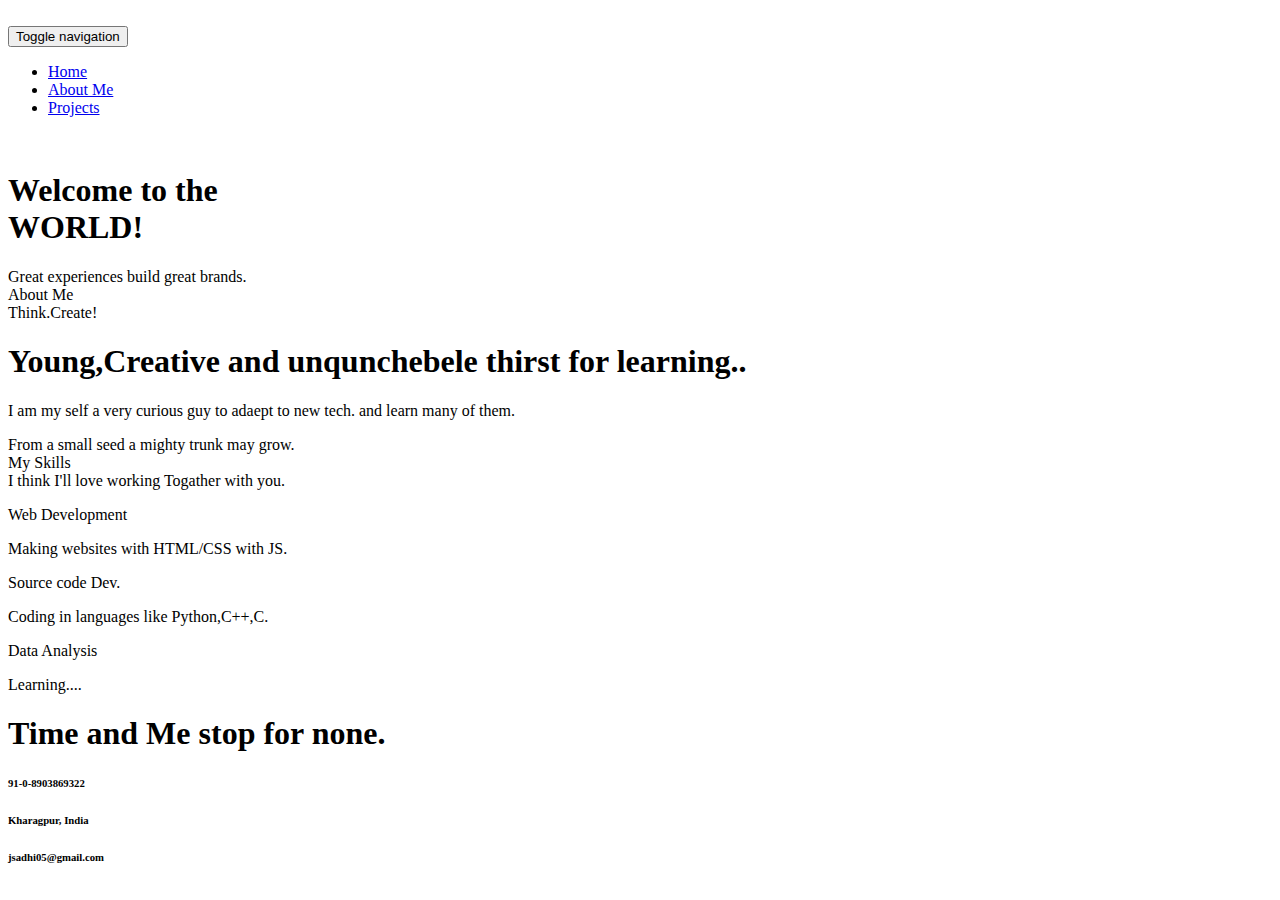
==== index.html @ 56ae63db "Create index.html" ====
<!doctype html>
<html class="no-js" lang="en">
    <head>
        <title>Home</title>
        <meta name="description" content="H-Code - A premium portfolio template from ThemeZaa">
        <meta name="keywords" content="">
        <meta charset="utf-8">
        <meta name="author" content="ThemeZaa">
        <meta name="viewport" content="width=device-width,initial-scale=1.0,maximum-scale=1" />
        <!-- favicon -->
        <link rel="shortcut icon" href="images/favicon.png">
        <link rel="apple-touch-icon" href="images/apple-touch-icon-57x57.png">
        <link rel="apple-touch-icon" sizes="72x72" href="images/apple-touch-icon-72x72.png">
        <link rel="apple-touch-icon" sizes="114x114" href="images/apple-touch-icon-114x114.png">
        <!-- animation --> 
        <link rel="stylesheet" href="css/animate.css" />
        <!-- bootstrap --> 
        <link rel="stylesheet" href="css/bootstrap.css" />
        <!-- et line icon --> 
        <link rel="stylesheet" href="css/et-line-icons.css" />
        <!-- font-awesome icon -->
        <link rel="stylesheet" href="css/font-awesome.min.css" />
        <!-- revolution slider -->
        <link rel="stylesheet" href="css/extralayers.css" />
        <link rel="stylesheet" href="css/settings.css" />
        <!-- magnific popup -->
        <link rel="stylesheet" href="css/magnific-popup.css" />
        <!-- owl carousel -->
        <link rel="stylesheet" href="css/owl.carousel.css" />
        <link rel="stylesheet" href="css/owl.transitions.css" />
        <link rel="stylesheet" href="css/full-slider.css" />
        <!-- text animation -->
        <link rel="stylesheet" href="css/text-effect.css" />
        <!-- common -->
        <link rel="stylesheet" href="css/style.css" />
        <!-- responsive -->
        <link rel="stylesheet" href="css/responsive.css" />
        <!--[if IE]>
            <link rel="stylesheet" href="css/style-ie.css" />
        <![endif]-->
        <!--[if IE]>
            <script src="js/html5shiv.js"></script>
        <![endif]-->
    </head>
    <body>
        <!-- navigation panel -->
        <nav class="navbar navbar-default navbar-fixed-top nav-transparent overlay-nav sticky-nav nav-border-bottom" role="navigation">
            <div class="container">
                <div class="row">
                    <!-- logo -->
                    <div class="col-md-2 pull-left"><a class="logo-light" href="index.html"><img alt="" src="" class="logo" /></a><a class="logo-dark" href="index.html"><img alt="" src="" class="logo" /></a></div>
                    <!-- end logo -->
                    
                    <!-- toggle navigation -->
                    <div class="navbar-header col-sm-8 col-xs-2 pull-right">
                        <button type="button" class="navbar-toggle" data-toggle="collapse" data-target=".navbar-collapse"> <span class="sr-only">Toggle navigation</span> <span class="icon-bar"></span> <span class="icon-bar"></span> <span class="icon-bar"></span> </button>
                    </div>
                    <!-- toggle navigation end -->
                    <!-- main menu -->
                    <div class="col-md-8 accordion-menu text-right">
                        <div class="navbar-collapse collapse">
                            <ul id="accordion" class="nav navbar-nav navbar-right panel-group">
                                <!-- menu item -->
                                <li class="dropdown panel"><a href='index.html'>Home <i class="fa fa-angle-down"></i></a>                      
                                    
                                </li>
                                <!-- end menu item -->
                                <!-- menu item -->
                                <li class="dropdown panel"><a href="aboutme.html" >About Me <i class="fa fa-angle-down"></i></a>
                                    
                                </li>
                                <!-- end menu item -->
                                <!-- menu item -->
                                <li class="dropdown panel"><a href="projects.html" >Projects<i class="fa fa-angle-down"></i></a>
                                    
                                </li>
                                <!-- end menu item -->
                                <!-- menu item -->

                            </ul>
                        </div>
                    </div>
                    <!-- end main menu -->
                </div>
            </div>
        </nav>
        <!-- end navigation panel -->

        <!-- parallax -->
        <section class="parallax1 parallax-fix full-screen no-padding" >
            <img class="parallax-background-img" src="images/back.jpg" alt="" />
            <div class="container full-screen position-relative">
                <div class="slider-typography">
                    <div class="slider-text-middle-main">
                        <div class="slider-text-bottom agency-header">
                            
                            <h1>Welcome to the<br> WORLD!</h1>
                            <span class="black-text">Great experiences build great brands.</span>
                        </div>
                    </div>
                </div>
            </div>
            <div class="scroll-down"><a href="#about-studio" class="inner-link"><i class="fa fa-angle-down white-text bg-black"></i></a></div>
        </section>
        <!-- end parallax -->
        <!-- about us section -->
        <section id="about-studio" class="padding-three">
            <div class="container">
                <div class="row">
                    <!-- section title -->
                    <div class="col-md-6 col-sm-6 xs-margin-bottom-four">
                        <span class="text-large letter-spacing-2 black-text font-weight-600 text-uppercase agency-title">About Me</span>
                    </div>
                    <!-- end section title -->
                    <!-- section highlight text -->
                    <div class="col-md-6 col-sm-6 text-right xs-text-left">
                        <span class="text-extra-large font-weight-400">Think.Create!</span>
                    </div>
                    <!-- end section highlight text -->
                </div>
            </div>
        </section>
        <!-- section text -->
        <section class="bg-gray no-padding-bottom">
            <div class="container">
                <div class="row">
                    <div class="col-md-6 col-sm-10 text-center center-col">
                       
                        <h1>Young,Creative and unqunchebele thirst for learning..</h1>
                        <p class="text-med width-90 center-col margin-seven no-margin-bottom"> I am my self a very curious guy to adaept to new tech. and learn many of them.</p>
                    </div>
                </div>
            </div>
            <div class="container-fluid margin-five no-margin-bottom">
                <div class="row">
                    <div class="col-md-12 col-sm-12 col-xs-12 bg-fast-yellow padding-three text-center">
                        <span class="text-small text-uppercase font-weight-600 black-text letter-spacing-2">From a small seed a mighty trunk may grow.</span>
                    </div>
                </div>
            </div>
        </section>
        <!-- end section text -->
        <!-- end about us section -->
       
        <!-- services section -->
        <section class="padding-three">
            <div class="container">
                <div class="row">
                    <!-- section title -->
                    <div class="col-md-6 col-sm-6 xs-margin-bottom-four">
                        <span class="text-large letter-spacing-2 black-text font-weight-600 text-uppercase agency-title">My Skills</span>
                    </div>
                    <!-- end section title -->
                    <!-- section highlight text -->
                    <div class="col-md-6 col-sm-6 text-right xs-text-left">
                        <span class="text-extra-large font-weight-400">I think I'll love working Togather with you.</span>
                    </div>
                    <!-- end section highlight text -->
                </div>
            </div>
        </section>
        <!-- section text -->
        <section class="bg-gray">
            <div class="container">
                <div class="row">
                    <div class="col-md-4 col-sm-4 text-center xs-margin-bottom-ten">
                        <i class="icon-mobile medium-icon"></i>
                        <p class="text-uppercase letter-spacing-2 black-text font-weight-600 margin-five no-margin-bottom">Web Development</p>
                        <p class="margin-two text-med width-90 center-col">Making websites with HTML/CSS with JS.</p>
                    </div>
                    <div class="col-md-4 col-sm-4 text-center xs-margin-bottom-ten">
                        <i class="icon-tools medium-icon"></i>
                        <p class="text-uppercase letter-spacing-2 black-text font-weight-600 margin-five no-margin-bottom">Source code Dev.</p>
                        <p class="margin-two text-med width-90 center-col">Coding in languages like Python,C++,C.</p>
                    </div>
                    <div class="col-md-4 col-sm-4 text-center">
                        <i class="icon-lightbulb medium-icon"></i>
                        <p class="text-uppercase letter-spacing-2 black-text font-weight-600 margin-five no-margin-bottom">Data Analysis</p>
                        <p class="margin-two text-med width-90 center-col">Learning....</p>
                    </div>
                </div>
            </div>
        </section>
        <!-- end section text -->
        <!-- end services section -->
        <!-- highlight text section -->
        <section class="bg-fast-yellow">
            <div class="container">
                <div class="row">
                    <div class="col-md-6 col-sm-10 text-center center-col">
                        <h1>Time and Me stop for none.</h1>
                    </div>
                </div>
            </div>
        </section>
       
        <footer>
            <div class=" bg-white footer-top">
                <div class="container">
                    <div class="row margin-four">
                        <!-- phone -->
                        <div class="col-md-4 col-sm-4 text-center"><i class="icon-phone small-icon black-text"></i><h6 class="black-text margin-two no-margin-bottom">91-0-8903869322</h6></div>
                        <!-- end phone -->
                        <!-- address -->
                        <div class="col-md-4 col-sm-4 text-center"><i class="icon-map-pin small-icon black-text"></i><h6 class="black-text margin-two no-margin-bottom">Kharagpur, India</h6></div>
                        <!-- end address -->
                        <!-- email -->
                        <div class="col-md-4 col-sm-4 text-center"><i class="icon-envelope small-icon black-text"></i><h6 class="margin-two no-margin-bottom">jsadhi05@gmail.com</h6></div>
                        <!-- end email -->
                    </div>
                </div>
          
            <!-- scroll to top --> 
            <a href="javascript:;" class="scrollToTop"><i class="fa fa-angle-up"></i></a> 
            <!-- scroll to top End... --> 
        </footer>
        <!-- end footer -->

        <!-- javascript libraries --> 
        <script type="text/javascript" src="js/jquery.min.js"></script>
        <script type="text/javascript" src="js/modernizr.js"></script>
        <script type="text/javascript" src="js/bootstrap.js"></script> 
        <script type="text/javascript" src="js/bootstrap-hover-dropdown.js"></script>
        <script type="text/javascript" src="js/jquery.easing.1.3.js"></script> 
        <script type="text/javascript" src="js/skrollr.min.js"></script>  
        <script type="text/javascript" src="js/smooth-scroll.js"></script>
        <!-- animation -->
        <script type="text/javascript" src="js/wow.min.js"></script>
        <!-- page scroll -->
        <script type="text/javascript" src="js/page-scroll.js"></script>
        <!-- easy piechart-->
        <script type="text/javascript" src="js/jquery.easypiechart.js"></script>
        <!-- parallax -->
        <script type="text/javascript" src="js/jquery.parallax-1.1.3.js"></script>
        <!--portfolio with shorting tab --> 
        <script type="text/javascript" src="js/jquery.isotope.min.js"></script> 
        <!-- owl slider  -->
        <script type="text/javascript" src="js/owl.carousel.min.js"></script>
        <!-- magnific popup  -->
        <script type="text/javascript" src="js/jquery.magnific-popup.min.js"></script>
        <script type="text/javascript" src="js/popup-gallery.js"></script>
        <!-- text effect  -->
        <script type="text/javascript" src="js/text-effect.js"></script>
        <!-- revolution slider  -->
        <script type="text/javascript" src="js/jquery.tools.min.js"></script>
        <script type="text/javascript" src="js/jquery.revolution.js"></script>
        <!-- counter  -->
        <script type="text/javascript" src="js/counter.js"></script>
        <!-- fit videos  -->
        <script type="text/javascript" src="js/jquery.fitvids.js"></script>
        <!-- imagesloaded  -->
        <script type="text/javascript" src="js/imagesloaded.pkgd.min.js"></script>
        <!-- setting --> 
        <script type="text/javascript" src="js/main.js"></script>
    </body>
</html>
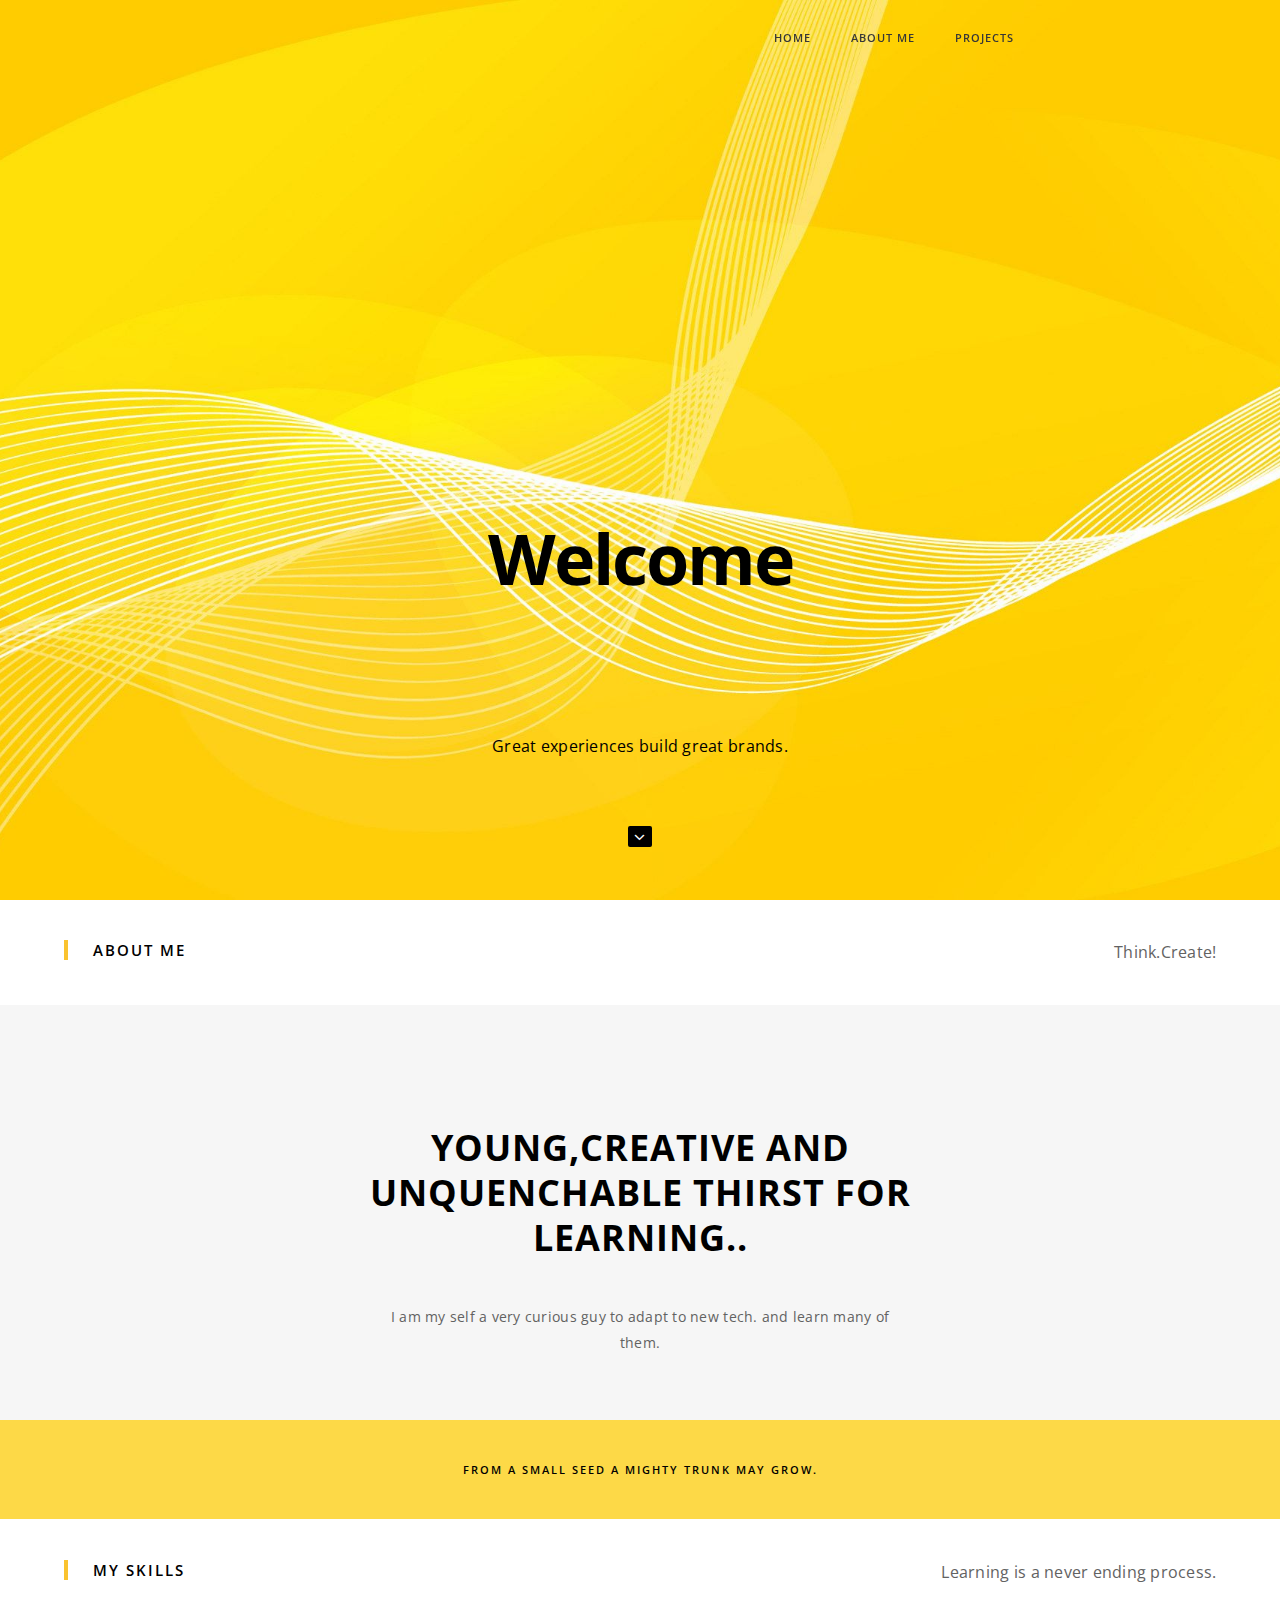
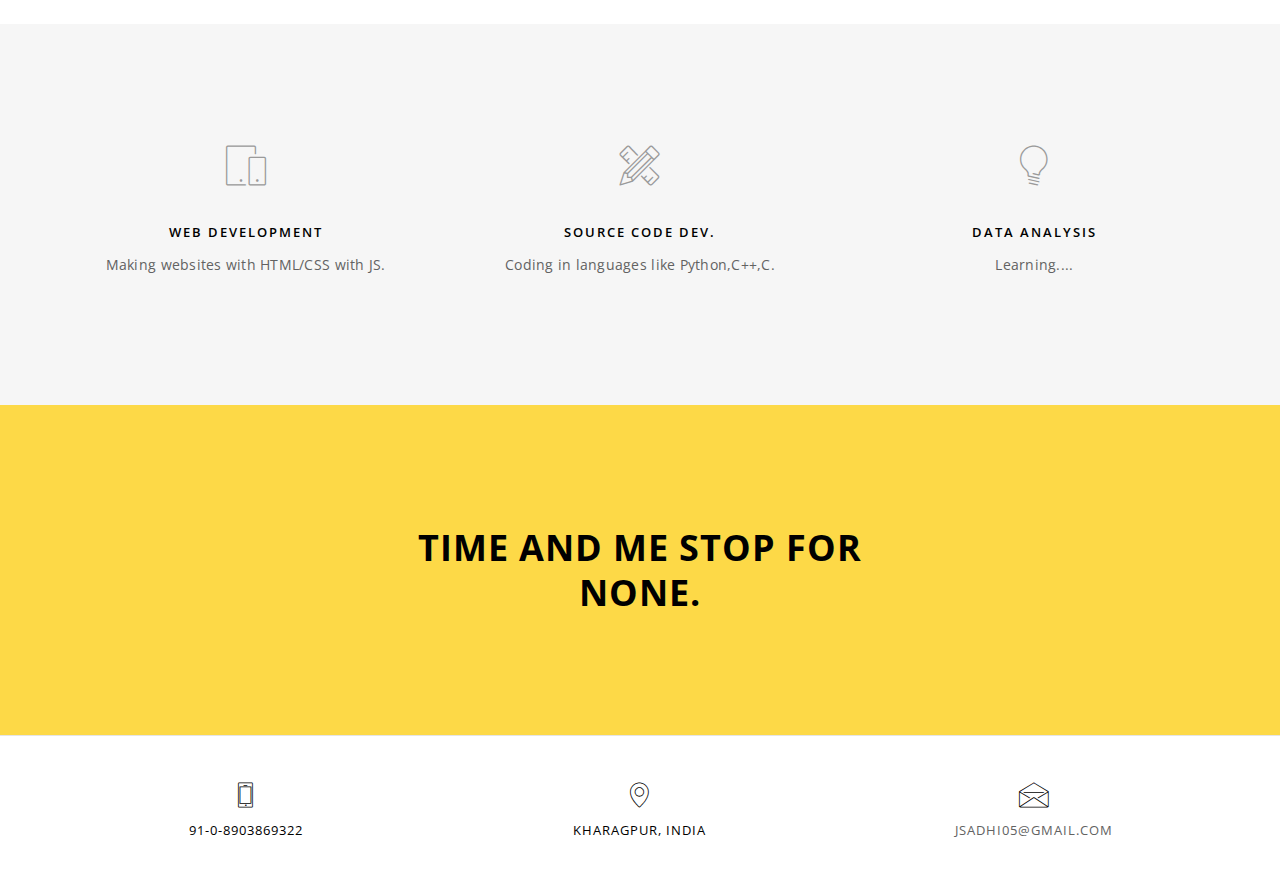
==== commit e1785dad: "changes in index" ====
--- a/index.html
+++ b/index.html
@@ -94,7 +94,7 @@
                     <div class="slider-text-middle-main">
                         <div class="slider-text-bottom agency-header">
                             
-                            <h1>Welcome to the<br> WORLD!</h1>
+                            <h1>Welcome<br></h1>
                             <span class="black-text">Great experiences build great brands.</span>
                         </div>
                     </div>
@@ -126,8 +126,8 @@
                 <div class="row">
                     <div class="col-md-6 col-sm-10 text-center center-col">
                        
-                        <h1>Young,Creative and unqunchebele thirst for learning..</h1>
-                        <p class="text-med width-90 center-col margin-seven no-margin-bottom"> I am my self a very curious guy to adaept to new tech. and learn many of them.</p>
+                        <h1>Young,Creative and unquenchable thirst for learning..</h1>
+                        <p class="text-med width-90 center-col margin-seven no-margin-bottom"> I am my self a very curious guy to adapt to new tech. and learn many of them.</p>
                     </div>
                 </div>
             </div>
@@ -153,7 +153,7 @@
                     <!-- end section title -->
                     <!-- section highlight text -->
                     <div class="col-md-6 col-sm-6 text-right xs-text-left">
-                        <span class="text-extra-large font-weight-400">I think I'll love working Togather with you.</span>
+                        <span class="text-extra-large font-weight-400">Learning is a never ending process.</span>
                     </div>
                     <!-- end section highlight text -->
                 </div>
--- a/css/et-line-icons.css
+++ b/css/et-line-icons.css
@@ -0,0 +1,343 @@
+@font-face {
+	font-family: 'et-line';
+	src:url('../fonts/et-line.eot');
+	src:url('../fonts/et-line.eot?#iefix') format('embedded-opentype'),
+		url('../fonts/et-line.woff') format('woff'),
+		url('../fonts/et-line.ttf') format('truetype'),
+		url('../fonts/et-line.svg#et-line') format('svg');
+	font-weight: normal;
+	font-style: normal;
+}
+
+/* Use the following CSS code if you want to use data attributes for inserting your icons */
+[data-icon]:before {
+	font-family: 'et-line';
+	content: attr(data-icon);
+	speak: none;
+	font-weight: normal;
+	font-variant: normal;
+	text-transform: none;
+	line-height: 1;
+	-webkit-font-smoothing: antialiased;
+	-moz-osx-font-smoothing: grayscale;
+	display:inline-block;
+}
+
+/* Use the following CSS code if you want to have a class per icon */
+/*
+Instead of a list of all class selectors,
+you can use the generic selector below, but it's slower:
+[class*="icon-"] {
+*/
+.icon-mobile, .icon-laptop, .icon-desktop, .icon-tablet, .icon-phone, .icon-document, .icon-documents, .icon-search, .icon-clipboard, .icon-newspaper, .icon-notebook, .icon-book-open, .icon-browser, .icon-calendar, .icon-presentation, .icon-picture, .icon-pictures, .icon-video, .icon-camera, .icon-printer, .icon-toolbox, .icon-briefcase, .icon-wallet, .icon-gift, .icon-bargraph, .icon-grid, .icon-expand, .icon-focus, .icon-edit, .icon-adjustments, .icon-ribbon, .icon-hourglass, .icon-lock, .icon-megaphone, .icon-shield, .icon-trophy, .icon-flag, .icon-map, .icon-puzzle, .icon-basket, .icon-envelope, .icon-streetsign, .icon-telescope, .icon-gears, .icon-key, .icon-paperclip, .icon-attachment, .icon-pricetags, .icon-lightbulb, .icon-layers, .icon-pencil, .icon-tools, .icon-tools-2, .icon-scissors, .icon-paintbrush, .icon-magnifying-glass, .icon-circle-compass, .icon-linegraph, .icon-mic, .icon-strategy, .icon-beaker, .icon-caution, .icon-recycle, .icon-anchor, .icon-profile-male, .icon-profile-female, .icon-bike, .icon-wine, .icon-hotairballoon, .icon-globe, .icon-genius, .icon-map-pin, .icon-dial, .icon-chat, .icon-heart, .icon-cloud, .icon-upload, .icon-download, .icon-target, .icon-hazardous, .icon-piechart, .icon-speedometer, .icon-global, .icon-compass, .icon-lifesaver, .icon-clock, .icon-aperture, .icon-quote, .icon-scope, .icon-alarmclock, .icon-refresh, .icon-happy, .icon-sad, .icon-facebook, .icon-twitter, .icon-googleplus, .icon-rss, .icon-tumblr, .icon-linkedin, .icon-dribbble {
+	font-family: 'et-line';
+	speak: none;
+	font-style: normal;
+	font-weight: normal;
+	font-variant: normal;
+	text-transform: none;
+	line-height: 1.1;
+	-webkit-font-smoothing: antialiased;
+	-moz-osx-font-smoothing: grayscale;
+	display:inline-block;
+}
+.icon-mobile:before {
+	content: "\e000";
+}
+.icon-laptop:before {
+	content: "\e001";
+}
+.icon-desktop:before {
+	content: "\e002";
+}
+.icon-tablet:before {
+	content: "\e003";
+}
+.icon-phone:before {
+	content: "\e004";
+}
+.icon-document:before {
+	content: "\e005";
+}
+.icon-documents:before {
+	content: "\e006";
+}
+.icon-search:before {
+	content: "\e007";
+}
+.icon-clipboard:before {
+	content: "\e008";
+}
+.icon-newspaper:before {
+	content: "\e009";
+}
+.icon-notebook:before {
+	content: "\e00a";
+}
+.icon-book-open:before {
+	content: "\e00b";
+}
+.icon-browser:before {
+	content: "\e00c";
+}
+.icon-calendar:before {
+	content: "\e00d";
+}
+.icon-presentation:before {
+	content: "\e00e";
+}
+.icon-picture:before {
+	content: "\e00f";
+}
+.icon-pictures:before {
+	content: "\e010";
+}
+.icon-video:before {
+	content: "\e011";
+}
+.icon-camera:before {
+	content: "\e012";
+}
+.icon-printer:before {
+	content: "\e013";
+}
+.icon-toolbox:before {
+	content: "\e014";
+}
+.icon-briefcase:before {
+	content: "\e015";
+}
+.icon-wallet:before {
+	content: "\e016";
+}
+.icon-gift:before {
+	content: "\e017";
+}
+.icon-bargraph:before {
+	content: "\e018";
+}
+.icon-grid:before {
+	content: "\e019";
+}
+.icon-expand:before {
+	content: "\e01a";
+}
+.icon-focus:before {
+	content: "\e01b";
+}
+.icon-edit:before {
+	content: "\e01c";
+}
+.icon-adjustments:before {
+	content: "\e01d";
+}
+.icon-ribbon:before {
+	content: "\e01e";
+}
+.icon-hourglass:before {
+	content: "\e01f";
+}
+.icon-lock:before {
+	content: "\e020";
+}
+.icon-megaphone:before {
+	content: "\e021";
+}
+.icon-shield:before {
+	content: "\e022";
+}
+.icon-trophy:before {
+	content: "\e023";
+}
+.icon-flag:before {
+	content: "\e024";
+}
+.icon-map:before {
+	content: "\e025";
+}
+.icon-puzzle:before {
+	content: "\e026";
+}
+.icon-basket:before {
+	content: "\e027";
+}
+.icon-envelope:before {
+	content: "\e028";
+}
+.icon-streetsign:before {
+	content: "\e029";
+}
+.icon-telescope:before {
+	content: "\e02a";
+}
+.icon-gears:before {
+	content: "\e02b";
+}
+.icon-key:before {
+	content: "\e02c";
+}
+.icon-paperclip:before {
+	content: "\e02d";
+}
+.icon-attachment:before {
+	content: "\e02e";
+}
+.icon-pricetags:before {
+	content: "\e02f";
+}
+.icon-lightbulb:before {
+	content: "\e030";
+}
+.icon-layers:before {
+	content: "\e031";
+}
+.icon-pencil:before {
+	content: "\e032";
+}
+.icon-tools:before {
+	content: "\e033";
+}
+.icon-tools-2:before {
+	content: "\e034";
+}
+.icon-scissors:before {
+	content: "\e035";
+}
+.icon-paintbrush:before {
+	content: "\e036";
+}
+.icon-magnifying-glass:before {
+	content: "\e037";
+}
+.icon-circle-compass:before {
+	content: "\e038";
+}
+.icon-linegraph:before {
+	content: "\e039";
+}
+.icon-mic:before {
+	content: "\e03a";
+}
+.icon-strategy:before {
+	content: "\e03b";
+}
+.icon-beaker:before {
+	content: "\e03c";
+}
+.icon-caution:before {
+	content: "\e03d";
+}
+.icon-recycle:before {
+	content: "\e03e";
+}
+.icon-anchor:before {
+	content: "\e03f";
+}
+.icon-profile-male:before {
+	content: "\e040";
+}
+.icon-profile-female:before {
+	content: "\e041";
+}
+.icon-bike:before {
+	content: "\e042";
+}
+.icon-wine:before {
+	content: "\e043";
+}
+.icon-hotairballoon:before {
+	content: "\e044";
+}
+.icon-globe:before {
+	content: "\e045";
+}
+.icon-genius:before {
+	content: "\e046";
+}
+.icon-map-pin:before {
+	content: "\e047";
+}
+.icon-dial:before {
+	content: "\e048";
+}
+.icon-chat:before {
+	content: "\e049";
+}
+.icon-heart:before {
+	content: "\e04a";
+}
+.icon-cloud:before {
+	content: "\e04b";
+}
+.icon-upload:before {
+	content: "\e04c";
+}
+.icon-download:before {
+	content: "\e04d";
+}
+.icon-target:before {
+	content: "\e04e";
+}
+.icon-hazardous:before {
+	content: "\e04f";
+}
+.icon-piechart:before {
+	content: "\e050";
+}
+.icon-speedometer:before {
+	content: "\e051";
+}
+.icon-global:before {
+	content: "\e052";
+}
+.icon-compass:before {
+	content: "\e053";
+}
+.icon-lifesaver:before {
+	content: "\e054";
+}
+.icon-clock:before {
+	content: "\e055";
+}
+.icon-aperture:before {
+	content: "\e056";
+}
+.icon-quote:before {
+	content: "\e057";
+}
+.icon-scope:before {
+	content: "\e058";
+}
+.icon-alarmclock:before {
+	content: "\e059";
+}
+.icon-refresh:before {
+	content: "\e05a";
+}
+.icon-happy:before {
+	content: "\e05b";
+}
+.icon-sad:before {
+	content: "\e05c";
+}
+.icon-facebook:before {
+	content: "\e05d";
+}
+.icon-twitter:before {
+	content: "\e05e";
+}
+.icon-googleplus:before {
+	content: "\e05f";
+}
+.icon-rss:before {
+	content: "\e060";
+}
+.icon-tumblr:before {
+	content: "\e061";
+}
+.icon-linkedin:before {
+	content: "\e062";
+}
+.icon-dribbble:before {
+	content: "\e063";
+}
--- a/css/extralayers.css
+++ b/css/extralayers.css
@@ -0,0 +1,2261 @@
+
+/**********************************************************
+***********************************************************
+***********************************************************
+
+
+
+   SOME MORE LAYER EXAMPLES, USE ONLY WHICH YOU NEED,
+   TO SAVE LOAD TIME 
+
+
+
+***********************************************************
+***********************************************************
+***********************************************************/
+
+.tp-banner-container * {transition-timing-function: none; -moz-transition-timing-function: none; -webkit-transition-timing-function: none; -o-transition-timing-function: none; transition-duration: 0s; -moz-transition-duration: 0s; -webkit-transition-duration: 0s; -o-transition-duration: 0s;}
+
+
+.tp-banner-container{ width:100%; position:relative; padding:0; z-index: 0;}
+.tp-banner{ width:100%;	position:relative;}
+.tp-banner-fullscreen-container {width:100%; position:relative; padding:0;}
+.tp-caption.medium_grey {
+    position:absolute;
+    color:#fff;
+    text-shadow:0px 2px 5px rgba(0, 0, 0, 0.5);
+    font-weight:700;
+    font-size:20px;
+    line-height:20px;
+    font-family:Arial;
+    padding:2px 4px;
+    margin:0px;
+    border-width:0px;
+    border-style:none;
+    background-color:#888;
+    white-space:nowrap;
+}
+
+.tp-caption.small_text {
+    position:absolute;
+    color:#fff;
+    text-shadow:0px 2px 5px rgba(0, 0, 0, 0.5);
+    font-weight:700;
+    font-size:14px;
+    line-height:20px;
+    font-family:Arial;
+    margin:0px;
+    border-width:0px;
+    border-style:none;
+    white-space:nowrap;
+}
+
+.tp-caption.medium_text {
+    position:absolute;
+    color:#fff;
+    text-shadow:0px 2px 5px rgba(0, 0, 0, 0.5);
+    font-weight:700;
+    font-size:20px;
+    line-height:20px;
+    font-family:Arial;
+    margin:0px;
+    border-width:0px;
+    border-style:none;
+    white-space:nowrap;
+}
+
+.tp-caption.large_text {
+    position:absolute;
+    color:#fff;
+    text-shadow:0px 2px 5px rgba(0, 0, 0, 0.5);
+    font-weight:700;
+    font-size:40px;
+    line-height:40px;
+    font-family:Arial;
+    margin:0px;
+    border-width:0px;
+    border-style:none;
+    white-space:nowrap;
+}
+
+.tp-caption.very_large_text {
+    position:absolute;
+    color:#fff;
+    /*text-shadow:0px 2px 5px rgba(0, 0, 0, 0.5);*/
+    font-weight:800;
+    font-size:70px;
+    line-height:60px;
+    font-family: "Open Sans",sans-serif;
+    margin:0px;
+    border-width:0px;
+    border-style:none;
+    white-space:nowrap;
+    letter-spacing:-2px;
+}
+
+.tp-caption.very_big_white {
+    position:absolute;
+    color:#fff;
+    text-shadow:none;
+    font-weight:800;
+    font-size:60px;
+    line-height:60px;
+    font-family:Arial;
+    margin:0px;
+    border-width:0px;
+    border-style:none;
+    white-space:nowrap;
+    padding:0px 4px;
+    padding-top:1px;
+    background-color:#000;
+}
+
+.tp-caption.very_big_black {
+    position:absolute;
+    color:#000;
+    text-shadow:none;
+    font-weight:700;
+    font-size:60px;
+    line-height:60px;
+    font-family:Arial;
+    margin:0px;
+    border-width:0px;
+    border-style:none;
+    white-space:nowrap;
+    padding:0px 4px;
+    padding-top:1px;
+    background-color:#fff;
+}
+
+.tp-caption.modern_medium_fat {
+    position:absolute;
+    color:#000;
+    text-shadow:none;
+    font-weight:800;
+    font-size:24px;
+    line-height:20px;
+    font-family:"Open Sans", sans-serif;
+    margin:0px;
+    border-width:0px;
+    border-style:none;
+    white-space:nowrap;
+}
+
+.tp-caption.modern_medium_fat_white {
+    position:absolute;
+    color:#fff;
+    text-shadow:none;
+    font-weight:800;
+    font-size:24px;
+    line-height:20px;
+    font-family:"Open Sans", sans-serif;
+    margin:0px;
+    border-width:0px;
+    border-style:none;
+    white-space:nowrap;
+}
+
+.tp-caption.modern_medium_light {
+    position:absolute;
+    color:#000;
+    text-shadow:none;
+    font-weight:300;
+    font-size:24px;
+    line-height:20px;
+    font-family:"Open Sans", sans-serif;
+    margin:0px;
+    border-width:0px;
+    border-style:none;
+    white-space:nowrap;
+}
+
+.tp-caption.modern_big_bluebg {
+    position:absolute;
+    color:#fff;
+    text-shadow:none;
+    font-weight:800;
+    font-size:30px;
+    line-height:36px;
+    font-family:"Open Sans", sans-serif;
+    padding:3px 10px;
+    margin:0px;
+    border-width:0px;
+    border-style:none;
+    background-color:#4e5b6c;
+    letter-spacing:0;
+}
+
+.tp-caption.modern_big_redbg {
+    position:absolute;
+    color:#fff;
+    text-shadow:none;
+    font-weight:300;
+    font-size:30px;
+    line-height:36px;
+    font-family:"Open Sans", sans-serif;
+    padding:3px 10px;
+    padding-top:1px;
+    margin:0px;
+    border-width:0px;
+    border-style:none;
+    background-color:#de543e;
+    letter-spacing:0;
+}
+
+.tp-caption.modern_small_text_dark {
+    position:absolute;
+    color:#555;
+    text-shadow:none;
+    font-size:14px;
+    line-height:22px;
+    font-family:Arial;
+    margin:0px;
+    border-width:0px;
+    border-style:none;
+    white-space:nowrap;
+}
+
+.tp-caption.boxshadow {
+    -moz-box-shadow:0px 0px 20px rgba(0, 0, 0, 0.5);
+    -webkit-box-shadow:0px 0px 20px rgba(0, 0, 0, 0.5);
+    box-shadow:0px 0px 20px rgba(0, 0, 0, 0.5);
+}
+
+.tp-caption.black {
+    color:#000;
+    text-shadow:none;
+}
+
+.tp-caption.noshadow {
+    text-shadow:none;
+}
+
+.tp-caption.thinheadline_dark {
+    position:absolute;
+    color:rgba(0,0,0,0.85);
+    text-shadow:none;
+    font-weight:300;
+    font-size:30px;
+    line-height:30px;
+    font-family:"Open Sans";
+    background-color:transparent;
+}
+
+.tp-caption.thintext_dark {
+    position:absolute;
+    color:rgba(0,0,0,0.85);
+    text-shadow:none;
+    font-weight:300;
+    font-size:16px;
+    line-height:26px;
+    font-family:"Open Sans";
+    background-color:transparent;
+}
+
+.tp-caption.largeblackbg {
+    position:absolute;
+    color:#fff;
+    text-shadow:none;
+    font-weight:300;
+    font-size:50px;
+    line-height:70px;
+    font-family:"Open Sans";
+    background-color:#000;
+    padding:0px 20px;
+    -webkit-border-radius:0px;
+    -moz-border-radius:0px;
+    border-radius:0px;
+}
+
+.tp-caption.largepinkbg {
+    position:absolute;
+    color:#fff;
+    text-shadow:none;
+    font-weight:300;
+    font-size:50px;
+    line-height:70px;
+    font-family:"Open Sans";
+    background-color:#db4360;
+    padding:0px 20px;
+    -webkit-border-radius:0px;
+    -moz-border-radius:0px;
+    border-radius:0px;
+}
+
+.tp-caption.largewhitebg {
+    position:absolute;
+    color:#000;
+    text-shadow:none;
+    font-weight:300;
+    font-size:50px;
+    line-height:70px;
+    font-family:"Open Sans";
+    background-color:#fff;
+    padding:0px 20px;
+    -webkit-border-radius:0px;
+    -moz-border-radius:0px;
+    border-radius:0px;
+}
+
+.tp-caption.largegreenbg {
+    position:absolute;
+    color:#fff;
+    text-shadow:none;
+    font-weight:300;
+    font-size:50px;
+    line-height:70px;
+    font-family:"Open Sans";
+    background-color:#67ae73;
+    padding:0px 20px;
+    -webkit-border-radius:0px;
+    -moz-border-radius:0px;
+    border-radius:0px;
+}
+
+.tp-caption.excerpt {
+    font-size:36px;
+    line-height:36px;
+    font-weight:700;
+    font-family:Arial;
+    color:#ffffff;
+    text-decoration:none;
+    background-color:rgba(0, 0, 0, 1);
+    text-shadow:none;
+    margin:0px;
+    letter-spacing:-1.5px;
+    padding:1px 4px 0px 4px;
+    width:150px;
+    white-space:normal !important;
+    height:auto;
+    border-width:0px;
+    border-color:rgb(255, 255, 255);
+    border-style:none;
+}
+
+.tp-caption.large_bold_grey {
+    font-size:60px;
+    line-height:60px;
+    font-weight:800;
+    font-family:"Open Sans";
+    color:rgb(102, 102, 102);
+    text-decoration:none;
+    background-color:transparent;
+    text-shadow:none;
+    margin:0px;
+    padding:1px 4px 0px;
+    border-width:0px;
+    border-color:rgb(255, 214, 88);
+    border-style:none;
+}
+
+.tp-caption.medium_thin_grey {
+    font-size:34px;
+    line-height:30px;
+    font-weight:300;
+    font-family:"Open Sans";
+    color:rgb(102, 102, 102);
+    text-decoration:none;
+    background-color:transparent;
+    padding:1px 4px 0px;
+    text-shadow:none;
+    margin:0px;
+    border-width:0px;
+    border-color:rgb(255, 214, 88);
+    border-style:none;
+}
+
+.tp-caption.small_thin_grey {
+    font-size:18px;
+    line-height:26px;
+    font-weight:300;
+    font-family:"Open Sans";
+    color:rgb(117, 117, 117);
+    text-decoration:none;
+    background-color:transparent;
+    padding:1px 4px 0px;
+    text-shadow:none;
+    margin:0px;
+    border-width:0px;
+    border-color:rgb(255, 214, 88);
+    border-style:none;
+}
+
+.tp-caption.lightgrey_divider {
+    text-decoration:none;
+    background-color:rgba(235, 235, 235, 1);
+    width:370px;
+    height:3px;
+    background-position:initial initial;
+    background-repeat:initial initial;
+    border-width:0px;
+    border-color:rgb(34, 34, 34);
+    border-style:none;
+}
+
+.tp-caption.large_bold_darkblue {
+    font-size:58px;
+    line-height:60px;
+    font-weight:800;
+    font-family:"Open Sans";
+    color:rgb(52, 73, 94);
+    text-decoration:none;
+    background-color:transparent;
+    border-width:0px;
+    border-color:rgb(255, 214, 88);
+    border-style:none;
+}
+
+.tp-caption.medium_bg_darkblue {
+    font-size:20px;
+    line-height:20px;
+    font-weight:800;
+    font-family:"Open Sans";
+    color:rgb(255, 255, 255);
+    text-decoration:none;
+    background-color:rgb(52, 73, 94);
+    padding:10px;
+    border-width:0px;
+    border-color:rgb(255, 214, 88);
+    border-style:none;
+}
+
+.tp-caption.medium_bold_red {
+    font-size:24px;
+    line-height:30px;
+    font-weight:800;
+    font-family:"Open Sans";
+    color:rgb(227, 58, 12);
+    text-decoration:none;
+    background-color:transparent;
+    padding:0px;
+    border-width:0px;
+    border-color:rgb(255, 214, 88);
+    border-style:none;
+}
+
+.tp-caption.medium_light_red {
+    font-size:21px;
+    line-height:26px;
+    font-weight:300;
+    font-family:"Open Sans";
+    color:rgb(227, 58, 12);
+    text-decoration:none;
+    background-color:transparent;
+    padding:0px;
+    border-width:0px;
+    border-color:rgb(255, 214, 88);
+    border-style:none;
+}
+
+.tp-caption.medium_bg_red {
+    font-size:20px;
+    line-height:20px;
+    font-weight:800;
+    font-family:"Open Sans";
+    color:rgb(255, 255, 255);
+    text-decoration:none;
+    background-color:rgb(227, 58, 12);
+    padding:10px;
+    border-width:0px;
+    border-color:rgb(255, 214, 88);
+    border-style:none;
+}
+
+.tp-caption.medium_bold_orange {
+    font-size:24px;
+    line-height:30px;
+    font-weight:800;
+    font-family:"Open Sans";
+    color:rgb(243, 156, 18);
+    text-decoration:none;
+    background-color:transparent;
+    border-width:0px;
+    border-color:rgb(255, 214, 88);
+    border-style:none;
+}
+
+.tp-caption.medium_bg_orange {
+    font-size:20px;
+    line-height:20px;
+    font-weight:800;
+    font-family:"Open Sans";
+    color:rgb(255, 255, 255);
+    text-decoration:none;
+    background-color:rgb(243, 156, 18);
+    padding:10px;
+    border-width:0px;
+    border-color:rgb(255, 214, 88);
+    border-style:none;
+}
+
+.tp-caption.grassfloor {
+    text-decoration:none;
+    background-color:rgba(160, 179, 151, 1);
+    width:4000px;
+    height:150px;
+    border-width:0px;
+    border-color:rgb(34, 34, 34);
+    border-style:none;
+}
+
+.tp-caption.large_bold_white {
+    font-size:58px;
+    line-height:60px;
+    font-weight:800;
+    font-family:"Open Sans";
+    color:rgb(255, 255, 255);
+    text-decoration:none;
+    background-color:transparent;
+    border-width:0px;
+    border-color:rgb(255, 214, 88);
+    border-style:none;
+}
+
+.tp-caption.medium_light_white {
+    font-size:30px;
+    line-height:36px;
+    font-weight:300;
+    font-family:"Open Sans";
+    color:rgb(255, 255, 255);
+    text-decoration:none;
+    background-color:transparent;
+    padding:0px;
+    border-width:0px;
+    border-color:rgb(255, 214, 88);
+    border-style:none;
+}
+.tp-caption.medium_light_white-38 {
+    font-size:38px;
+    line-height:36px;
+    font-weight:300;
+    font-family:"Open Sans";
+    color:#ffffff;
+    text-decoration:none;
+    background-color:transparent;
+    padding:0px;
+    border-width:0px;
+    border-color:rgb(255, 214, 88);
+    border-style:none;
+}
+
+.tp-caption.mediumlarge_light_white {
+    font-size:34px;
+    line-height:40px;
+    font-weight:300;
+    font-family:"Open Sans";
+    color:rgb(255, 255, 255);
+    text-decoration:none;
+    background-color:transparent;
+    padding:0px;
+    border-width:0px;
+    border-color:rgb(255, 214, 88);
+    border-style:none;
+}
+
+.tp-caption.mediumlarge_light_white_center {
+    font-size:34px;
+    line-height:40px;
+    font-weight:300;
+    font-family:"Open Sans";
+    color:#ffffff;
+    text-decoration:none;
+    background-color:transparent;
+    padding:0px 0px 0px 0px;
+    text-align:center;
+    border-width:0px;
+    border-color:rgb(255, 214, 88);
+    border-style:none;
+}
+
+.tp-caption.medium_bg_asbestos {
+    font-size:20px;
+    line-height:20px;
+    font-weight:800;
+    font-family:"Open Sans";
+    color:rgb(255, 255, 255);
+    text-decoration:none;
+    background-color:rgb(127, 140, 141);
+    padding:10px;
+    border-width:0px;
+    border-color:rgb(255, 214, 88);
+    border-style:none;
+}
+
+.tp-caption.medium_light_black {
+    font-size:30px;
+    line-height:36px;
+    font-weight:300;
+    font-family:"Open Sans";
+    color:rgb(0, 0, 0);
+    text-decoration:none;
+    background-color:transparent;
+    padding:0px;
+    border-width:0px;
+    border-color:rgb(255, 214, 88);
+    border-style:none;
+}
+
+.tp-caption.large_bold_black {
+    font-size:58px;
+    line-height:60px;
+    font-weight:800;
+    font-family:"Open Sans";
+    color:rgb(0, 0, 0);
+    text-decoration:none;
+    background-color:transparent;
+    border-width:0px;
+    border-color:rgb(255, 214, 88);
+    border-style:none;
+}
+
+.tp-caption.mediumlarge_light_darkblue {
+    font-size:34px;
+    line-height:40px;
+    font-weight:300;
+    font-family:"Open Sans";
+    color:rgb(52, 73, 94);
+    text-decoration:none;
+    background-color:transparent;
+    padding:0px;
+    border-width:0px;
+    border-color:rgb(255, 214, 88);
+    border-style:none;
+}
+
+.tp-caption.small_light_white {
+    font-size:17px;
+    line-height:28px;
+    font-weight:300;
+    font-family:"Open Sans";
+    color:rgb(255, 255, 255);
+    text-decoration:none;
+    background-color:transparent;
+    padding:0px;
+    border-width:0px;
+    border-color:rgb(255, 214, 88);
+    border-style:none;
+}
+
+.tp-caption.roundedimage {
+    border-width:0px;
+    border-color:rgb(34, 34, 34);
+    border-style:none;
+}
+
+.tp-caption.large_bg_black {
+    font-size:40px;
+    line-height:40px;
+    font-weight:800;
+    font-family:"Open Sans";
+    color:rgb(255, 255, 255);
+    text-decoration:none;
+    background-color:rgb(0, 0, 0);
+    padding:10px 20px 15px;
+    border-width:0px;
+    border-color:rgb(255, 214, 88);
+    border-style:none;
+}
+
+.tp-caption.mediumwhitebg {
+    font-size:30px;
+    line-height:30px;
+    font-weight:300;
+    font-family:"Open Sans";
+    color:rgb(0, 0, 0);
+    text-decoration:none;
+    background-color:rgb(255, 255, 255);
+    padding:5px 15px 10px;
+    text-shadow:none;
+    border-width:0px;
+    border-color:rgb(0, 0, 0);
+    border-style:none;
+}
+
+.tp-caption.large_bold_white_25 {
+    font-size:55px;
+    line-height:65px;
+    font-weight:700;
+    font-family:"Open Sans";
+    color:#fff;
+    text-decoration:none;
+    background-color:transparent;
+    text-align:center;
+    text-shadow:#000 0px 5px 10px;
+    border-width:0px;
+    border-color:rgb(255, 255, 255);
+    border-style:none;
+}
+
+.tp-caption.medium_text_shadow {
+    font-size:25px;
+    line-height:25px;
+    font-weight:600;
+    font-family:"Open Sans";
+    color:#fff;
+    text-decoration:none;
+    background-color:transparent;
+    text-align:center;
+    text-shadow:#000 0px 5px 10px;
+    border-width:0px;
+    border-color:rgb(255, 255, 255);
+    border-style:none;
+}
+
+.tp-caption.black_heavy_60 {
+    font-size:60px;
+    line-height:60px;
+    font-weight:900;
+    font-family: Raleway;
+    color:rgb(0, 0, 0);
+    text-decoration:none;
+    background-color:transparent;
+    text-shadow:none;
+    border-width:0px;
+    border-color:rgb(0, 0, 0);
+    border-style:none;
+}
+
+.tp-caption.white_heavy_40 {
+    font-size:40px;
+    line-height:40px;
+    font-weight:900;
+    font-family:Raleway;
+    color:rgb(255, 255, 255);
+    text-decoration:none;
+    background-color:transparent;
+    text-shadow:none;
+    border-width:0px;
+    border-color:rgb(0, 0, 0);
+    border-style:none;
+}
+
+.tp-caption.grey_heavy_72 {
+    font-size:72px;
+    line-height:72px;
+    font-weight:900;
+    font-family:Raleway;
+    color:rgb(213, 210, 210);
+    text-decoration:none;
+    background-color:transparent;
+    text-shadow:none;
+    border-width:0px;
+    border-color:rgb(0, 0, 0);
+    border-style:none;
+}
+
+.tp-caption.grey_regular_18 {
+    font-size:18px;
+    line-height:26px;
+    font-family:"Open Sans";
+    color:rgb(119, 119, 119);
+    text-decoration:none;
+    background-color:transparent;
+    text-shadow:none;
+    border-width:0px;
+    border-color:rgb(0, 0, 0);
+    border-style:none;
+}
+
+.tp-caption.black_thin_34 {
+    font-size:35px;
+    line-height:35px;
+    font-weight:100;
+    font-family:Raleway;
+    color:rgb(0, 0, 0);
+    text-decoration:none;
+    background-color:transparent;
+    text-shadow:none;
+    border-width:0px;
+    border-color:rgb(0, 0, 0);
+    border-style:none;
+}
+
+.tp-caption.arrowicon {
+    line-height:1px;
+    border-width:0px;
+    border-color:rgb(34, 34, 34);
+    border-style:none;
+}
+
+.tp-caption.light_heavy_60 {
+    font-size:60px;
+    line-height:60px;
+    font-weight:900;
+    font-family:Raleway;
+    color:rgb(255, 255, 255);
+    text-decoration:none;
+    background-color:transparent;
+    text-shadow:none;
+    border-width:0px;
+    border-color:rgb(0, 0, 0);
+    border-style:none;
+}
+
+.tp-caption.black_bold_40 {
+    font-size:40px;
+    line-height:40px;
+    font-weight:800;
+    font-family:Raleway;
+    color:rgb(0, 0, 0);
+    text-decoration:none;
+    background-color:transparent;
+    text-shadow:none;
+    border-width:0px;
+    border-color:rgb(0, 0, 0);
+    border-style:none;
+}
+.tp-caption.black_bold_32 {
+    font-size:34px;
+    line-height:34px;
+    font-weight:600;
+    font-family: "Open Sans",sans-serif;
+    text-transform: uppercase;
+    color:rgb(0, 0, 0);
+    text-decoration:none;
+    background-color:transparent;
+    text-shadow:none;
+    border-width:0px;
+    border-color:rgb(0, 0, 0);
+    border-style:none;
+    letter-spacing: 6px;
+}
+
+.tp-caption.light_heavy_70 {
+    font-size:70px;
+    line-height:70px;
+    font-weight:900;
+    font-family:Raleway;
+    color:rgb(255, 255, 255);
+    text-decoration:none;
+    background-color:transparent;
+    text-shadow:none;
+    border-width:0px;
+    border-color:rgb(0, 0, 0);
+    border-style:none;
+}
+
+.tp-caption.black_heavy_70 {
+    font-size:70px;
+    line-height:70px;
+    font-weight:900;
+    font-family:Raleway;
+    color:rgb(0, 0, 0);
+    text-decoration:none;
+    background-color:transparent;
+    text-shadow:none;
+    border-width:0px;
+    border-color:rgb(0, 0, 0);
+    border-style:none;
+}
+
+.tp-caption.black_bold_bg_20 {
+    font-size:20px;
+    line-height:20px;
+    font-weight:900;
+    font-family:Raleway;
+    color:rgb(255, 255, 255);
+    text-decoration:none;
+    background-color:rgb(0, 0, 0);
+    padding:5px 8px;
+    text-shadow:none;
+    border-width:0px;
+    border-color:rgb(0, 0, 0);
+    border-style:none;
+}
+
+.tp-caption.greenbox30 {
+    line-height:30px;
+    text-decoration:none;
+    background-color:rgb(134, 181, 103);
+    padding:0px 14px;
+    border-width:0px;
+    border-color:rgb(34, 34, 34);
+    border-style:none;
+}
+
+.tp-caption.blue_heavy_60 {
+    font-size:60px;
+    line-height:60px;
+    font-weight:900;
+    font-family:Raleway;
+    color:rgb(255, 255, 255);
+    text-decoration:none;
+    background-color:rgb(49, 165, 203);
+    padding:3px 10px;
+    text-shadow:none;
+    border-width:0px;
+    border-color:rgb(0, 0, 0);
+    border-style:none;
+}
+
+.tp-caption.green_bold_bg_20 {
+    font-size:20px;
+    line-height:20px;
+    font-weight:900;
+    font-family:Raleway;
+    color:rgb(255, 255, 255);
+    text-decoration:none;
+    background-color:rgb(134, 181, 103);
+    padding:5px 8px;
+    text-shadow:none;
+    border-width:0px;
+    border-color:rgb(0, 0, 0);
+    border-style:none;
+}
+
+.tp-caption.whitecircle_600px {
+    line-height:1px;
+    width:800px;
+    height:800px;
+    text-decoration:none;
+    background:linear-gradient(to bottom,  rgba(238,238,238,1) 0%,rgba(255,255,255,1) 100%);
+    filter:progid;
+    background-color:transparent;
+    border-radius:400px 400px 400px 400px;
+    border-width:0px;
+    border-color:rgb(34, 34, 34);
+    border-style:none;
+}
+
+.tp-caption.fullrounded {
+    border-radius:400px 400px 400px 400px;
+    border-width:0px;
+    border-color:rgb(34, 34, 34);
+    border-style:none;
+}
+
+.tp-caption.light_heavy_40 {
+    font-size:40px;
+    line-height:40px;
+    font-weight:900;
+    font-family:Raleway;
+    color:rgb(255, 255, 255);
+    text-decoration:none;
+    background-color:transparent;
+    text-shadow:none;
+    border-width:0px;
+    border-color:rgb(0, 0, 0);
+    border-style:none;
+}
+
+.tp-caption.white_thin_34 {
+    font-size:35px;
+    line-height:35px;
+    font-weight:200;
+    font-family:Raleway;
+    color:rgb(255, 255, 255);
+    text-decoration:none;
+    background-color:transparent;
+    text-shadow:none;
+    border-width:0px;
+    border-color:rgb(0, 0, 0);
+    border-style:none;
+}
+
+.tp-caption.fullbg_gradient {
+    width:100%;
+    height:100%;
+    text-decoration:none;
+    background-color:#490202;
+    border-width:0px;
+    border-color:rgb(0, 0, 0);
+    border-style:none;
+}
+
+
+.tp-caption.light_medium_30 {
+    font-size:30px;
+    line-height:30px;
+    font-weight:100;
+    font-family: "Oswald",sans-serif;
+    color:#ffffff;
+    text-decoration:none;
+    background-color:transparent;
+    border-width:0px;
+    border-color:rgb(0, 0, 0);
+    border-style:none;
+    letter-spacing: 6px;
+}
+
+.tp-caption.red_bold_bg_20 {
+    font-size:20px;
+    line-height:20px;
+    font-weight:900;
+    font-family:Raleway;
+    color:rgb(255, 255, 255);
+    text-decoration:none;
+    background-color:rgb(224, 51, 0);
+    padding:5px 8px;
+    text-shadow:none;
+    border-width:0px;
+    border-color:rgb(0, 0, 0);
+    border-style:none;
+}
+.tp-caption.orange_bold_bg_20 {
+    text-decoration:none;
+    background-color:rgb(236, 131, 0);
+    padding:2px 8px;
+    text-shadow:none;
+    border-width:0px;
+    border-color:rgb(0, 0, 0);
+    border-style:none;
+}
+
+.tp-caption.blue_bold_bg_20 {
+    font-size:20px;
+    line-height:20px;
+    font-weight:900;
+    font-family:Raleway;
+    color:rgb(255, 255, 255);
+    text-decoration:none;
+    background-color:rgb(53, 152, 220);
+    padding:5px 8px;
+    text-shadow:none;
+    border-width:0px;
+    border-color:rgb(0, 0, 0);
+    border-style:none;
+}
+
+.tp-caption.white_bold_bg_20 {
+    font-size:20px;
+    line-height:20px;
+    font-weight:900;
+    font-family:Raleway;
+    color:rgb(0, 0, 0);
+    text-decoration:none;
+    background-color:rgb(255, 255, 255);
+    padding:5px 8px;
+    text-shadow:none;
+    border-width:0px;
+    border-color:rgb(0, 0, 0);
+    border-style:none;
+}
+
+.tp-caption.white_heavy_70 {
+    font-size:70px;
+    line-height:70px;
+    font-weight:900;
+    font-family:Raleway;
+    color:rgb(255, 255, 255);
+    text-decoration:none;
+    background-color:transparent;
+    text-shadow:none;
+    border-width:0px;
+    border-color:rgb(0, 0, 0);
+    border-style:none;
+}
+
+.tp-caption.light_medium_30_shadowed {
+    font-size: 16px;
+    font-weight: 100;
+    letter-spacing: 8px;
+    line-height: 80px;
+    text-transform: uppercase;
+    color:#ffffff;
+    text-decoration:none;
+    background-color:transparent;
+    border-width:0px;
+    border-color:rgb(0, 0, 0);
+    border-style:none;
+}
+.tp-caption.light_medium_30_shadowed-black {
+    color:#000000 !important;
+}
+
+.tp-caption.light_medium_28_shadowed {
+    font-family: "Oswald",sans-serif;
+    font-size: 28px;
+    font-weight: 400;
+    line-height: 50px;
+    text-transform: uppercase;
+    color:#ffffff;
+    text-decoration:none;
+    background-color:transparent;
+    border-width:0px;
+    border-color:rgb(0, 0, 0);
+    border-style:none;
+    letter-spacing: 4px;
+}
+.tp-caption.light_medium_40_shadowed {
+    font-family: "Oswald",sans-serif;
+    font-size: 40px;
+    font-weight: 400;
+    line-height: 50px;
+    text-transform: uppercase;
+    color:#ffffff;
+    text-decoration:none;
+    background-color:transparent;
+    border-width:0px;
+    border-color:rgb(0, 0, 0);
+    border-style:none;
+    letter-spacing: 4px;
+}
+
+.tp-caption.light_small_70_shadowed {
+    font-family: "Open Sans",sans-serif;
+    font-size: 28px;
+    font-weight: 600;
+    letter-spacing: 7px;
+    text-transform: uppercase;
+    color:#ffffff;
+    text-decoration:none;
+    background-color:transparent;
+    border-width:0px;
+    border-color:rgb(0, 0, 0);
+    border-style:none;
+}
+.tp-caption.light_heavy_70_shadowed {
+    font-family: "Open Sans",sans-serif;
+    font-size: 35px;
+    font-weight: 600;
+    letter-spacing: 7px;
+    text-transform: uppercase;
+    color:#ffffff;
+    text-decoration:none;
+    background-color:transparent;
+    border-width:0px;
+    border-color:rgb(0, 0, 0);
+    border-style:none;
+}
+
+.tp-caption.blackboxed_heavy {
+    font-size:70px;
+    line-height:70px;
+    font-weight:800;
+    font-family:"Open Sans";
+    color:rgb(255, 255, 255);
+    text-decoration:none;
+    background-color:rgb(0, 0, 0);
+    padding:5px 20px;
+    text-shadow:rgba(0, 0, 0, 0.14902) 0px 0px 7px;
+    border-width:0px;
+    border-color:rgb(0, 0, 0);
+    border-style:none;
+}
+
+.tp-caption.bignumbers_white {
+    color:#ffffff;
+    background-color:rgba(0, 0, 0, 0);
+    font-size:84px;
+    line-height:84px;
+    font-weight:800;
+    font-family:Raleway;
+    text-decoration:none;
+    padding:0px 0px 0px 0px;
+    text-shadow:rgba(0, 0, 0, 0.247059) 0px 0px 7px;
+    border-width:0px;
+    border-color:rgb(255, 255, 255);
+    border-style:none solid none none;
+}
+
+.tp-caption.whiteline_long {
+    line-height:1px;
+    min-width:660px;
+    background-color:transparent;
+    text-decoration:none;
+    border-width:2px 0px 0px 0px;
+    border-color:rgb(255, 255, 255) rgb(34, 34, 34) rgb(34, 34, 34) rgb(34, 34, 34);
+    border-style:solid none none none;
+}
+
+.tp-caption.light_medium_20_shadowed {
+    font-size:20px;
+    line-height:30px;
+    font-weight:700;
+    font-family:Raleway;
+    color:#ffffff;
+    text-decoration:none;
+    background-color:transparent;
+    text-shadow:0px 0px 7px rgba(0, 0, 0, 0.25);
+    border-width:0px;
+    border-color:rgb(0, 0, 0);
+    border-style:none;
+}
+
+.tp-caption.fullgradient_overlay {
+    background:linear-gradient(to bottom,  rgba(0,0,0,0) 0%,rgba(0,0,0,0.5) 100%);
+    filter:progid;
+    width:100%;
+    height:100%;
+    border-width:0px;
+    border-color:rgb(34, 34, 34);
+    border-style:none;
+}
+
+.tp-caption.light_medium_20 {
+    font-size:20px;
+    line-height:30px;
+    font-weight:700;
+    font-family: "Oswald",sans-serif;
+    color:#ffffff;
+    text-decoration:none;
+    background-color:transparent;
+    border-width:0px;
+    border-color:rgb(0, 0, 0);
+    border-style:none;
+}
+
+
+.tp-caption.reddishbg_heavy_70 {
+    font-size:70px;
+    line-height:70px;
+    font-weight:900;
+    font-family:Raleway;
+    color:rgb(255, 255, 255);
+    text-decoration:none;
+    background-color:rgba(100, 1, 24, 0.8);
+    padding:50px;
+    text-shadow:none;
+    border-width:0px;
+    border-color:rgb(0, 0, 0);
+    border-style:none;
+}
+
+.tp-caption.borderbox_725x130 {
+    min-width:725px;
+    min-height:130px;
+    background-color:transparent;
+    text-decoration:none;
+    border-width:2px;
+    border-color:rgb(255, 255, 255);
+    border-style:solid;
+}
+
+.tp-caption.light_heavy_34 {
+    font-size:34px;
+    line-height:34px;
+    font-weight:900;
+    font-family:Raleway;
+    color:rgb(255, 255, 255);
+    text-decoration:none;
+    background-color:transparent;
+    text-shadow:none;
+    border-width:0px;
+    border-color:rgb(0, 0, 0);
+    border-style:none;
+}
+
+.tp-caption.black_thin_30 {
+    font-size:30px;
+    line-height:30px;
+    font-weight:100;
+    font-family:Raleway;
+    color:rgb(0, 0, 0);
+    text-decoration:none;
+    background-color:transparent;
+    text-shadow:none;
+    border-width:0px;
+    border-color:rgb(0, 0, 0);
+    border-style:none;
+}
+
+.tp-caption.black_thin_whitebg_30 {
+    font-size:30px;
+    line-height:30px;
+    font-weight:300;
+    font-family:Raleway;
+    color:rgb(0, 0, 0);
+    text-decoration:none;
+    background-color:rgb(255, 255, 255);
+    padding:5px 10px;
+    text-shadow:none;
+    border-width:0px;
+    border-color:rgb(0, 0, 0);
+    border-style:none;
+}
+
+.tp-caption.white_heavy_60 {
+    font-size:60px;
+    line-height:60px;
+    font-weight:900;
+    font-family:Raleway;
+    color:rgb(255, 255, 255);
+    text-decoration:none;
+    background-color:transparent;
+    text-shadow:none;
+    border-width:0px;
+    border-color:rgb(0, 0, 0);
+    border-style:none;
+}
+
+.tp-caption.black_thin_blackbg_30 {
+    font-size:30px;
+    line-height:30px;
+    font-weight:300;
+    font-family:Raleway;
+    color:rgb(255, 255, 255);
+    text-decoration:none;
+    background-color:rgb(0, 0, 0);
+    padding:5px 10px;
+    text-shadow:none;
+    border-width:0px;
+    border-color:rgb(0, 0, 0);
+    border-style:none;
+}
+
+.tp-caption.light_thin_60 {
+    font-size:60px;
+    line-height:60px;
+    font-weight:100;
+    font-family:Raleway;
+    color:rgb(255, 255, 255);
+    text-decoration:none;
+    background-color:transparent;
+    text-shadow:none;
+    border-width:0px;
+    border-color:rgb(0, 0, 0);
+    border-style:none;
+}
+
+.tp-caption.greenbgfull {
+    background-color:#85b85f;
+    width:100%;
+    height:100%;
+    border-width:0px;
+    border-color:rgb(34, 34, 34);
+    border-style:none;
+}
+
+.tp-caption.bluebgfull {
+    text-decoration:none;
+    width:100%;
+    height:100%;
+    background-color:rgb(61, 164, 207);
+    border-width:0px;
+    border-color:rgb(34, 34, 34);
+    border-style:none;
+}
+
+.tp-caption.blackbgfull {
+    text-decoration:none;
+    width:100%;
+    height:100%;
+    background-color:rgba(0, 0, 0, 0.247059);
+    border-width:0px;
+    border-color:rgb(34, 34, 34);
+    border-style:none;
+}
+
+.tp-caption.wave_repeat1 {
+    width:100%;
+    height:600px;
+    background-repeat:repeat-x;
+    background-color:transparent;
+    text-decoration:none;
+    border-width:0px;
+    border-color:rgb(34, 34, 34);
+    border-style:none;
+}
+
+.tp-caption.wavebg2 {
+    width:200%;
+    height:300px;
+    text-decoration:none;
+    border-width:0px;
+    border-color:rgb(34, 34, 34);
+    border-style:none;
+}
+
+.tp-caption.wavebg1 {
+    width:200%;
+    height:300px;
+    text-decoration:none;
+    border-width:0px;
+    border-color:rgb(34, 34, 34);
+    border-style:none;
+}
+
+.tp-caption.wavebg3 {
+    width:200%;
+    height:300px;
+    text-decoration:none;
+    border-width:0px;
+    border-color:rgb(34, 34, 34);
+    border-style:none;
+}
+
+.tp-caption.wavebg4 {
+    width:200%;
+    height:300px;
+    text-decoration:none;
+    border-width:0px;
+    border-color:rgb(34, 34, 34);
+    border-style:none;
+}
+
+.tp-caption.greenishbg_heavy_70 {
+    font-size:70px;
+    line-height:70px;
+    font-weight:900;
+    font-family:Raleway;
+    color:rgb(255, 255, 255);
+    text-decoration:none;
+    padding:50px;
+    text-shadow:none;
+    background-color:rgba(40, 67, 62, 0.8);
+    border-width:0px;
+    border-color:rgb(0, 0, 0);
+    border-style:none;
+}
+
+.tp-caption.wavebg5 {
+    width:200%;
+    height:300px;
+    text-decoration:none;
+    border-width:0px;
+    border-color:rgb(34, 34, 34);
+    border-style:none;
+}
+
+.tp-caption.deepblue_sea {
+    width:100%;
+    height:1000px;
+    background-color:rgba(30, 46, 59, 1);
+    text-decoration:none;
+    border-width:0px;
+    border-color:rgb(34, 34, 34);
+    border-style:none;
+}
+
+
+.tp-caption a {
+    color:#ff7302;
+    text-shadow:none;
+    -webkit-transition:all 0.2s ease-out;
+    -moz-transition:all 0.2s ease-out;
+    -o-transition:all 0.2s ease-out;
+    -ms-transition:all 0.2s ease-out;
+}
+
+.tp-caption a:hover {
+    color:#ffa902;
+}
+
+.largeredbtn {  
+    font-weight: 400;
+    font-size: 11px;
+    letter-spacing: 3px;
+    color: #fff !important;
+    text-decoration: none;
+    padding: 6px 25px;
+    background:transparent;
+    border: 2px solid #fff;
+    text-transform: uppercase;
+    display: inline-block;
+
+}
+.largeredbtn-black .largeredbtn {  
+    font-weight: 400;
+    font-size: 11px;
+    letter-spacing: 3px;
+    color: #000 !important;
+    text-decoration: none;
+    padding: 6px 25px;
+    background:transparent;
+    border: 2px solid #000;
+    text-transform: uppercase;
+    display: inline-block;
+
+}
+
+.largeredbtn:hover {
+    background:#ffffff;
+    color: #000000 !important;
+     
+}
+
+.fullrounded img {
+    -webkit-border-radius: 400px;
+    -moz-border-radius: 400px;
+    border-radius: 400px; 
+}
+/**********************************************************
+custom css
+***********************************************************/
+
+.tp-caption.light_medium_30_black-bg {
+    font-family: "Oswald",sans-serif;
+    font-size: 20px;
+    font-weight: 100;
+    letter-spacing: 6px;
+    text-transform: uppercase;
+    color:#ffffff;
+    text-decoration:none;
+    background-color:#000;
+    border-width:0px;
+    border-color:rgb(0, 0, 0);
+    border-style:none;
+    padding: 10px 16px;
+}
+.tp-caption.light_medium_40_black-bg {
+    font-family: "Oswald",sans-serif;
+    font-size: 30px;
+    font-weight: 100;
+    letter-spacing: 6px;
+    text-transform: uppercase;
+    color:#ffffff;
+    text-decoration:none;
+    background-color:#000;
+    border-width:0px;
+    border-color:rgb(0, 0, 0);
+    border-style:none;
+    padding: 16px 22px;
+}
+.tp-caption.light_medium_40_black_text {
+    font-family: "Oswald",sans-serif;
+    font-size: 26px;
+    font-weight: 100;
+    letter-spacing: 6px;
+    text-transform: uppercase;
+    color:#000000;
+    text-decoration:none;
+    border-width:0px;
+    border-color:rgb(0, 0, 0);
+    border-style:none;
+}
+.tp-caption.light_medium_120 {
+    font-family: "Oswald",sans-serif;
+    font-size: 120px;
+    font-weight: 500;
+    letter-spacing: normal;
+    text-transform: uppercase;
+    color:#ffffff;
+    text-decoration:none;
+    border-width:0px;
+    border-color:rgb(0, 0, 0);
+    border-style:none;
+    line-height: 120px;
+    text-shadow:5px 5px rgba(178, 125, 39, 1);
+}
+
+.tp-caption.light_medium_100 {
+    font-family: "Oswald",sans-serif;
+    font-size: 100px;
+    font-weight: 500;
+    letter-spacing: normal;
+    text-transform: uppercase;
+    color:#ffffff;
+    text-decoration:none;
+    border-width:0px;
+    border-color:rgb(0, 0, 0);
+    border-style:none;
+    line-height: 120px;
+    text-shadow:5px 5px rgba(52, 184, 215, 1);
+}
+
+.tp-caption.light_medium_110_black_text {
+    font-family: "Oswald",sans-serif;
+    font-size: 110px;
+    font-weight: 500;
+    letter-spacing: normal;
+    text-transform: uppercase;
+    color:#000000;
+    text-decoration:none;
+    border-width:0px;
+    border-color:rgb(0, 0, 0);
+    border-style:none;
+    line-height: 120px;
+}
+.tp-caption.light_text_big {
+    font-family: "Oswald",sans-serif;
+    font-size: 174px;
+    font-weight: 300;
+    letter-spacing: normal;
+    text-transform: uppercase;
+    text-decoration:none;
+    border-width:0px;
+    border-color:rgb(0, 0, 0);
+    border-style:none;
+    line-height: 120px;
+}
+.tp-caption.normal_text_big2 {
+    font-family: "Oswald",sans-serif;
+    font-size: 192px;
+    font-weight: 400;
+    letter-spacing: normal;
+    text-transform: uppercase;
+    text-decoration:none;
+    border-width:0px;
+    border-color:rgb(0, 0, 0);
+    border-style:none;
+    line-height: 120px;
+}
+.tp-caption.light_medium_70_black_text {
+    font-family: "Oswald",sans-serif;
+    font-size: 70px;
+    font-weight: 500;
+    letter-spacing: normal;
+    text-transform: uppercase;
+    color:#000000;
+    text-decoration:none;
+    border-width:0px;
+    border-color:rgb(0, 0, 0);
+    border-style:none;
+    line-height: 120px;
+}
+.tp-caption.light_medium_65 {
+    font-family: "Oswald",sans-serif;
+    font-size: 70px;
+    font-weight: 300;
+    letter-spacing: normal;
+    text-transform: uppercase;
+    text-decoration:none;
+    border-width:0px;
+    border-color:rgb(0, 0, 0);
+    border-style:none;
+    line-height: 90px;
+}
+
+.tp-caption.light_medium_40_white_text {
+    font-family: "Open Sans",sans-serif;
+    font-size: 40px;
+    font-weight: 600;
+    letter-spacing: 5px;
+    text-transform: uppercase;
+    color:#ffffff;
+    text-decoration:none;
+    border-width:0px;
+    border-color:rgb(0, 0, 0);
+    border-style:none;
+    line-height: 44px;
+}
+
+.tp-caption.light_medium_17_white_text {
+    font-family: "Open Sans",sans-serif;
+    font-size: 17px;
+    font-weight: 600;
+    letter-spacing: normal;
+    text-transform: uppercase;
+    color:#ffffff;
+    text-decoration:none;
+    border-width:0px;
+    border-color:rgb(0, 0, 0);
+    border-style:none;
+    line-height: normal;
+}
+
+.tp-caption.light_medium_16_white_text {
+    font-family: "Open Sans",sans-serif;
+    font-size: 16px;
+    font-weight: 100;
+    letter-spacing: 4px;
+    color:#ffffff;
+    text-decoration:none;
+    border-width:0px;
+    border-color:rgb(0, 0, 0);
+    border-style:none;
+    line-height: 22px;
+}
+.tp-caption.light_medium_16_black_text {
+    font-family: "Open Sans",sans-serif;
+    font-size: 16px;
+    font-weight: 100;
+    letter-spacing: normal;
+    color:#000000;
+    text-decoration:none;
+    border-width:0px;
+    border-color:rgb(0, 0, 0);
+    border-style:none;
+    line-height: 22px;
+}
+.tp-caption.light_medium_60_white_text {
+    font-family: "Open Sans",sans-serif;
+    font-size: 32px;
+    font-weight: 100;
+    letter-spacing: 4px;
+    text-transform: uppercase;
+    color:#ffffff;
+    text-decoration:none;
+    border-width:0px;
+    border-color:rgb(0, 0, 0);
+    border-style:none;
+    line-height: 40px;
+}
+
+.tp-caption.light_medium_40_text {
+    font-family: "Open Sans",sans-serif;
+    font-size: 40px;
+    font-weight: 100;
+    letter-spacing: 4px;
+    text-transform: uppercase;
+    color:#ffffff;
+    text-decoration:none;
+    border-width:0px;
+    border-color:rgb(0, 0, 0);
+    border-style:none;
+    line-height: 40px;
+}
+
+.tp-caption.light_medium_45_text {
+    font-family: "Open Sans",sans-serif;
+    font-size: 45px;
+    font-weight: 300;
+    letter-spacing: normal;
+    color:#ffffff;
+    text-decoration:none;
+    border-width:0px;
+    border-color:rgb(0, 0, 0);
+    border-style:none;
+}
+
+.tp-caption.light_medium_20_white_text {
+    font-family: "Open Sans",sans-serif;
+    font-size: 20px;
+    font-weight: 100;
+    letter-spacing: 4px;
+    text-transform: uppercase;
+    color:#ffffff;
+    text-decoration:none;
+    border-width:0px;
+    border-color:rgb(0, 0, 0);
+    border-style:none;
+    line-height: 30px;
+}
+.tp-caption.regular_medium_20{
+    font-family: "Open Sans",sans-serif;
+    font-size: 20px;
+    font-weight: 300;
+    letter-spacing: normal;
+    color:#ffffff;
+    text-decoration:none;
+    border-width:0px;
+    border-color:rgb(0, 0, 0);
+    border-style:none;
+    line-height: 24px;;
+}
+
+.tp-caption.Semi_Bold_medium_70_white_text {
+    font-family: "Open Sans",sans-serif;
+    font-size: 70px;
+    font-weight: 600;
+    letter-spacing: normal;
+    color:#ffffff;
+    text-decoration:none;
+    border-width:0px;
+    border-color:rgb(0, 0, 0);
+    border-style:none;
+}
+.tp-caption.extra_Bold_medium_70_black_text {
+    font-family: "Open Sans",sans-serif;
+    font-size: 70px;
+    font-weight: 800;
+    letter-spacing: normal;
+    color:#000000;
+    text-decoration:none;
+    border-width:0px;
+    border-color:rgb(0, 0, 0);
+    border-style:none;
+    text-transform: uppercase;
+}
+.tp-caption.Semi_Bold_medium_60_white_text {
+    font-family: "Open Sans",sans-serif;
+    font-size: 60px;
+    font-weight: 600;
+    letter-spacing: normal;
+    color:#ffffff;
+    text-decoration:none;
+    border-width:0px;
+    border-color:rgb(0, 0, 0);
+    border-style:none;
+}
+
+.tp-caption.light_medium_20_black_text {
+    font-family: "Open Sans",sans-serif;
+    font-size: 20px;
+    font-weight: 400;
+    letter-spacing: normal;
+    text-transform: uppercase;
+    color:#000000;
+    text-decoration:none;
+    border-width:0px;
+    border-color:rgb(0, 0, 0);
+    border-style:none;
+    line-height: 30px;
+}
+
+.tp-caption.light_regular_13_black_text {
+    font-family: "Open Sans",sans-serif;
+    font-size: 13px;
+    font-weight: 400;
+    letter-spacing: normal;
+    color:#000000;
+    text-decoration:none;
+    border-width:0px;
+    border-color:rgb(0, 0, 0);
+    border-style:none;
+    line-height: 18px;
+}
+.tp-caption.light_regular_13_white_text {
+    font-family: "Open Sans",sans-serif;
+    font-size: 13px;
+    font-weight: 400;
+    letter-spacing: normal;
+    color:#ffffff;
+    text-decoration:none;
+    border-width:0px;
+    border-color:rgb(0, 0, 0);
+    border-style:none;
+    line-height: 18px;
+}
+
+.tp-caption.light_medium_big {
+    font-size:30px;
+    line-height:30px;
+    font-weight:500;
+    font-family: "Oswald",sans-serif;
+    color:#ffffff;
+    text-decoration:none;
+    background-color:transparent;
+    border-width:0px;
+    border-color:rgb(0, 0, 0);
+    border-style:none;
+    letter-spacing: 6px;
+}
+
+.tp-caption.very_large_text_90 {
+    position:absolute;
+    color:#fff;
+    /*text-shadow:0px 5px 5px rgba(0, 0, 0, 0.5);*/
+    font-weight:900;
+    font-size:90px;
+    line-height:60px;
+    font-family: "Open Sans",sans-serif;
+    margin:0px;
+    border-width:0px;
+    border-style:none;
+    white-space:nowrap;
+    letter-spacing:-2px;
+}
+
+.tp-caption.photography-very_large_text_90 {
+    position:absolute;
+    color:#fff;
+    /*text-shadow:0px 5px 5px rgba(0, 0, 0, 0.5);*/
+    font-weight:700;
+    font-size:90px;
+    line-height:60px;
+    font-family: "Open Sans",sans-serif;
+    margin:0px;
+    border-width:0px;
+    border-style:none;
+    white-space:nowrap;
+    letter-spacing:50px;
+}
+
+.tp-caption.very_large_text_32 {
+    position:absolute;
+    color:#fff;
+    /*text-shadow:0px 5px 5px rgba(0, 0, 0, 0.5);*/
+    font-weight:700;
+    font-size:32px;
+    line-height:60px;
+    font-family: "Open Sans",sans-serif;
+    margin:0px;
+    border-width:0px;
+    border-style:none;
+    white-space:nowrap;
+    letter-spacing:-2px;
+}
+
+.tp-caption.very_large_text_26 {
+    position:absolute;
+    color:#fff;
+    font-weight:400;
+    font-size:26px;
+    line-height:30px;
+    font-family: "Open Sans",sans-serif;
+    margin:0px;
+    border-width:0px;
+    border-style:none;
+    white-space:nowrap;
+    letter-spacing:normal;
+}
+
+.tp-caption.regular_small_text_18 {
+    position:absolute;
+    color:#fff;
+    font-weight:400;
+    font-size:18px;
+    line-height:30px;
+    font-family: "Open Sans",sans-serif;
+    margin:0px;
+    border-width:0px;
+    border-style:none;
+    white-space:nowrap;
+    letter-spacing:normal;
+}
+
+.tp-caption.very_large_text_30_black {
+    position:absolute;
+    color:#000;
+    /*text-shadow:0px 5px 5px rgba(0, 0, 0, 0.5);*/
+    font-weight:100;
+    font-size:30px;
+    line-height:36px;
+    font-family: "Open Sans",sans-serif;
+    margin:0px;
+    border-width:0px;
+    border-style:none;
+    white-space:nowrap;
+    letter-spacing: normal;
+}
+
+.tp-caption.very_large_text_125 {
+    position:absolute;
+    color:#fff;
+    /*text-shadow:0px 5px 5px rgba(0, 0, 0, 0.5);*/
+    font-weight:900;
+    font-size:125px;
+    line-height:60px;
+    font-family: "Open Sans",sans-serif;
+    margin:0px;
+    border-width:0px;
+    border-style:none;
+    white-space:nowrap;
+    letter-spacing:-2px;
+}
+.tp-caption.regular_text_40 {
+    position:absolute;
+    color:#000;
+    font-weight:400;
+    font-size:40px;
+    line-height:60px;
+    font-family: 'Playfair Display', serif;
+    margin:0px;
+    border-width:0px;
+    border-style:none;
+    white-space:nowrap;
+    letter-spacing:2px;
+    text-transform: uppercase;
+}
+.tp-caption.regular_text_50_blod {
+    position:absolute;
+    color:#fff;
+    font-weight:600;
+    font-size:50px;
+    line-height:62px;
+    font-family: 'Playfair Display', serif;
+    margin:0px;
+    border-width:0px;
+    border-style:none;
+    white-space:nowrap;
+    letter-spacing: normal;
+    text-transform: uppercase;
+}
+.tp-caption.regular_text_50 {
+    position:absolute;
+    color:#fff;
+    font-weight:400;
+    font-size:40px;
+    line-height:52px;
+    font-family: 'Playfair Display', serif;
+    margin:0px;
+    border-width:0px;
+    border-style:none;
+    white-space:nowrap;
+    letter-spacing: normal;
+    text-transform: uppercase;
+}
+.tp-caption.regular_text_20 {
+    position:absolute;
+    color:#000;
+    font-weight:400;
+    font-size:20px;
+    line-height:60px;
+    font-family: 'Playfair Display', serif;
+    margin:0px;
+    border-width:0px;
+    border-style:none;
+    white-space:nowrap;
+    letter-spacing:2px;
+    text-transform: uppercase;
+}
+.tp-caption.regular_text_18 {
+    position:absolute;
+    color:#000;
+    font-weight:400;
+    font-size:18px;
+    line-height:60px;
+    font-family: 'Playfair Display', serif;
+    margin:0px;
+    border-width:0px;
+    border-style:none;
+    white-space:nowrap;
+}
+.tp-caption.regular_text_26 {
+    position:absolute;
+    color:#fff;
+    font-weight:400;
+    font-size:26px;
+    line-height:34px;
+    font-family: 'Playfair Display', serif;
+    margin:0px;
+    border-width:0px;
+    border-style:none;
+    white-space:nowrap;
+    letter-spacing:normal;
+    text-transform: uppercase;
+}
+
+.tp-caption.regular_text_40_white {
+    position:absolute;
+    color:#fff;
+    font-weight:400;
+    font-size:40px;
+    line-height:60px;
+    font-family: 'Playfair Display', serif;
+    margin:0px;
+    border-width:0px;
+    border-style:none;
+    white-space:nowrap;
+    letter-spacing:2px;
+    text-transform: uppercase;
+}
+
+.tp-caption.regular_text_30 {
+    position:absolute;
+    color:#000;
+    font-weight:400;
+    font-size:30px;
+    line-height:60px;
+    font-family: 'Playfair Display', serif;
+    margin:0px;
+    border-width:0px;
+    border-style:none;
+    white-space:nowrap;
+    letter-spacing:2px;
+    text-transform: uppercase;
+}
+.tp-caption.regular_text_100 {
+    position:absolute;
+    color:#000000;
+    font-weight:400;
+    font-size:100px;
+    line-height:90px;
+    font-family: 'Playfair Display', serif;
+    margin:0px;
+    border-width:0px;
+    border-style:none;
+    white-space:nowrap;
+    letter-spacing:2px;
+    text-transform: uppercase;
+}
+.tp-caption.regular_text_290 {
+    position:absolute;
+    color:#e6af2a;
+    font-weight:400;
+    font-size:290px;
+    line-height:90px;
+    font-family: 'Playfair Display', serif;
+    margin:0px;
+    border-width:0px;
+    border-style:none;
+    white-space:nowrap;
+    letter-spacing: normal;
+}
+.tp-caption.regular_text_80 {
+    position:absolute;
+    color:#fff;
+    font-weight:400;
+    font-size:80px;
+    line-height:80px;
+    font-family: 'Playfair Display', serif;
+    margin:0px;
+    border-width:0px;
+    border-style:none;
+    white-space:nowrap;
+    letter-spacing: normal;
+}
+
+.tp-caption.regular_text_60 {
+    position:absolute;
+    color:#fff;
+    font-weight:400;
+    font-size:60px;
+    line-height:60px;
+    font-family: 'Playfair Display', serif;
+    margin:0px;
+    border-width:0px;
+    border-style:none;
+    white-space:nowrap;
+    letter-spacing: normal;
+}
+.tp-caption.regular_text_70 {
+    position:absolute;
+    color:#fff;
+    font-weight:400;
+    font-size:70px;
+    line-height:70px;
+    font-family: 'Playfair Display', serif;
+    margin:0px;
+    border-width:0px;
+    border-style:none;
+    white-space:nowrap;
+    letter-spacing: normal;
+}
+
+.tp-caption.fashion_text_70 {
+    position:absolute;
+    color:#000000;
+    font-weight:400;
+    font-size:70px;
+    line-height:60px;
+    font-family: 'Great Vibes', cursive;
+    margin:0px;
+    border-width:0px;
+    border-style:none;
+    white-space:nowrap;
+    letter-spacing:2px;
+    
+}
+.tp-caption.fashion_text_120 {
+    position:absolute;
+    color:#000000;
+    font-weight:400;
+    font-size:120px;
+    line-height:60px;
+    font-family: 'Great Vibes', cursive;
+    margin:0px;
+    border-width:0px;
+    border-style:none;
+    white-space:nowrap;
+    letter-spacing:2px;
+    
+}
+.tp-caption.fashion_text_100 {
+    position:absolute;
+    color:#000000;
+    font-weight:400;
+    font-size:100px;
+    line-height:70px;
+    font-family: 'Great Vibes', cursive;
+    margin:0px;
+    border-width:0px;
+    border-style:none;
+    white-space:nowrap;
+    letter-spacing:2px;
+    
+}
+.tp-caption.roboto_condensed_regular_16 {
+    position:absolute;
+    color:#000000;
+    font-weight:400;
+    font-size:16px;
+    font-family: 'Roboto Condensed', sans-serif;
+    margin:0px;
+    border-width:0px;
+    border-style:none;
+    white-space:nowrap;
+}
+
+.tp-caption.roboto_condensed_regular_20 {
+    position:absolute;
+    color:#ffffff;
+    font-weight:400;
+    font-size:20px;
+    font-family: 'Roboto Condensed', sans-serif;
+    margin:0px;
+    border-width:0px;
+    border-style:none;
+    white-space:nowrap;   
+}
+.tp-caption.roboto_condensed_blod_40 {
+    position:absolute;
+    color:#ffffff;
+    font-weight:700;
+    font-size:40px;
+    font-family: 'Roboto Condensed', sans-serif;
+    margin:0px;
+    border-width:0px;
+    border-style:none;
+    white-space:nowrap;   
+    line-height: 48px;
+}
+.tp-caption.roboto_condensed_blod_60 {
+    position:absolute;
+    color:#ffffff;
+    font-weight:700;
+    font-size:60px;
+    font-family: 'Roboto Condensed', sans-serif;
+    margin:0px;
+    border-width:0px;
+    border-style:none;
+    white-space:nowrap;   
+    line-height: 60px;
+}
+.tp-caption.roboto_condensed_Light_22 {
+    position:absolute;
+    color:#ffffff;
+    font-weight:300;
+    font-size:22px;
+    font-family: 'Roboto Condensed', sans-serif;
+    margin:0px;
+    border-width:0px;
+    border-style:none;
+    white-space:nowrap;   
+    line-height: 60px;
+}
+
+.tp-caption.roboto_condensed_blod_26 {
+    position:absolute;
+    color:#000000;
+    font-weight:700;
+    font-size:26px;
+    font-family: 'Roboto Condensed', sans-serif;
+    margin:0px;
+    border-width:0px;
+    border-style:none;
+    white-space:nowrap;   
+    line-height: 60px;
+}
+
+.tp-caption.roboto_regular_20 {
+    position:absolute;
+    color:#ffffff;
+    font-weight:400;
+    font-size:20px;
+    font-family: 'Roboto', sans-serif;
+    margin:0px;
+    border-width:0px;
+    border-style:none;
+    white-space:nowrap;   
+    line-height: 24px;
+}
+
+.tp-caption.roboto_regular_12 {
+    position:absolute;
+    color:#000000;
+    font-weight:400;
+    font-size:12px;
+    font-family: 'Roboto', sans-serif;
+    margin:0px;
+    border-width:0px;
+    border-style:none;
+    white-space:nowrap;
+    line-height: 18px;
+}
+.tp-caption.roboto_regular_15 {
+    position:absolute;
+    color:#ffffff;
+    font-weight:300;
+    font-size:15px;
+    font-family: 'Roboto', sans-serif;
+    margin:0px;
+    border-width:0px;
+    border-style:none;
+    white-space:nowrap;
+    line-height: 20px;
+}
+.tp-caption.icon-font {
+    position:absolute;
+    color:#ffffff;
+    font-weight:300;
+    font-size:16px;
+    font-family: 'Roboto', sans-serif;
+    margin:0px;
+    border-width:0px;
+    border-style:none;
+    white-space:nowrap;
+    line-height: 20px;
+    letter-spacing: 2px;
+}
--- a/css/settings.css
+++ b/css/settings.css
@@ -0,0 +1,2477 @@
+/*-----------------------------------------------------------------------------
+
+        -	Revolution Slider 4.1 Captions -
+
+                Screen Stylesheet
+
+version:   	1.4.5
+date:      	27/11/13
+author:		themepunch
+email:     	info@themepunch.com
+website:   	http://www.themepunch.com
+-----------------------------------------------------------------------------*/
+
+
+
+/*************************
+        -	CAPTIONS	-
+**************************/
+
+.tp-static-layers	{	position:absolute; z-index:505; top:0px;left:0px}
+
+.tp-hide-revslider,.tp-caption.tp-hidden-caption	{	visibility:hidden !important; display:none !important}
+
+
+.tp-caption { z-index:1; white-space:nowrap}
+
+.tp-caption-Demos .tp-caption	{	position:relative !important; display:inline-block; margin-bottom:10px; margin-right:20px !important}
+
+
+.tp-caption.whitedivider3px {
+
+    color: #000000;
+    text-shadow: none;
+    background-color: rgb(255, 255, 255);
+    background-color: rgba(255, 255, 255, 1);
+    text-decoration: none;
+    min-width: 408px;
+    min-height: 3px;
+    background-position: initial initial;
+    background-repeat: initial initial;
+    border-width: 0px;
+    border-color: #000000;
+    border-style: none;
+}
+
+
+.tp-caption.finewide_large_white {
+    color:#ffffff;
+    text-shadow:none;
+    font-size:60px;
+    line-height:60px;
+    font-weight:300;
+    font-family:"Open Sans", sans-serif;
+    background-color:transparent;
+    text-decoration:none;
+    text-transform:uppercase;
+    letter-spacing:8px;
+    border-width:0px;
+    border-color:rgb(0, 0, 0);
+    border-style:none;
+}
+
+.tp-caption.whitedivider3px {
+    color:#000000;
+    text-shadow:none;
+    background-color:rgb(255, 255, 255);
+    background-color:rgba(255, 255, 255, 1);
+    text-decoration:none;
+    font-size:0px;
+    line-height:0;
+    min-width:468px;
+    min-height:3px;
+    border-width:0px;
+    border-color:rgb(0, 0, 0);
+    border-style:none;
+}
+
+.tp-caption.finewide_medium_white {
+    color:#ffffff;
+    text-shadow:none;
+    font-size:37px;
+    line-height:37px;
+    font-weight:300;
+    font-family:"Open Sans", sans-serif;
+    background-color:transparent;
+    text-decoration:none;
+    text-transform:uppercase;
+    letter-spacing:5px;
+    border-width:0px;
+    border-color:rgb(0, 0, 0);
+    border-style:none;
+}
+
+.tp-caption.boldwide_small_white {
+    font-size:25px;
+    line-height:25px;
+    font-weight:800;
+    font-family:"Open Sans", sans-serif;
+    color:rgb(255, 255, 255);
+    text-decoration:none;
+    background-color:transparent;
+    text-shadow:none;
+    text-transform:uppercase;
+    letter-spacing:5px;
+    border-width:0px;
+    border-color:rgb(0, 0, 0);
+    border-style:none;
+}
+
+.tp-caption.whitedivider3px_vertical {
+    color:#000000;
+    text-shadow:none;
+    background-color:rgb(255, 255, 255);
+    background-color:rgba(255, 255, 255, 1);
+    text-decoration:none;
+    font-size:0px;
+    line-height:0;
+    min-width:3px;
+    min-height:130px;
+    border-width:0px;
+    border-color:rgb(0, 0, 0);
+    border-style:none;
+}
+
+.tp-caption.finewide_small_white {
+    color:#ffffff;
+    text-shadow:none;
+    font-size:25px;
+    line-height:25px;
+    font-weight:300;
+    font-family:"Open Sans", sans-serif;
+    background-color:transparent;
+    text-decoration:none;
+    text-transform:uppercase;
+    letter-spacing:5px;
+    border-width:0px;
+    border-color:rgb(0, 0, 0);
+    border-style:none;
+}
+
+.tp-caption.finewide_verysmall_white_mw {
+    font-size:13px;
+    line-height:25px;
+    font-weight:400;
+    font-family:"Open Sans", sans-serif;
+    color:#ffffff;
+    text-decoration:none;
+    background-color:transparent;
+    text-shadow:none;
+    text-transform:uppercase;
+    letter-spacing:5px;
+    max-width:470px;
+    white-space:normal !important;
+    border-width:0px;
+    border-color:rgb(0, 0, 0);
+    border-style:none;
+}
+
+.tp-caption.lightgrey_divider {
+    text-decoration:none;
+    background-color:rgb(235, 235, 235);
+    background-color:rgba(235, 235, 235, 1);
+    width:370px;
+    height:3px;
+    background-position:initial initial;
+    background-repeat:initial initial;
+    border-width:0px;
+    border-color:rgb(34, 34, 34);
+    border-style:none;
+}
+
+.tp-caption.finewide_large_white {
+    color: #FFF;
+    text-shadow: none;
+    font-size: 60px;
+    line-height: 60px;
+    font-weight: 300;
+    font-family: "Open Sans", sans-serif;
+    background-color: rgba(0, 0, 0, 0);
+    text-decoration: none;
+    text-transform: uppercase;
+    letter-spacing: 8px;
+    border-width: 0px;
+    border-color: #000;
+    border-style: none;
+}
+
+.tp-caption.finewide_medium_white {
+    color: #FFF;
+    text-shadow: none;
+    font-size: 34px;
+    line-height: 34px;
+    font-weight: 300;
+    font-family: "Open Sans", sans-serif;
+    background-color: rgba(0, 0, 0, 0);
+    text-decoration: none;
+    text-transform: uppercase;
+    letter-spacing: 5px;
+    border-width: 0px;
+    border-color: #000;
+    border-style: none;
+}
+
+.tp-caption.huge_red {
+    position:absolute;
+    color:rgb(223,75,107);
+    font-weight:400;
+    font-size:150px;
+    line-height:130px;
+    font-family: 'Oswald', sans-serif;
+    margin:0px;
+    border-width:0px;
+    border-style:none;
+    white-space:nowrap;
+    background-color:rgb(45,49,54);
+    padding:0px;
+}
+
+.tp-caption.middle_yellow {
+    position:absolute;
+    color:rgb(251,213,114);
+    font-weight:600;
+    font-size:50px;
+    line-height:50px;
+    font-family: 'Open Sans', sans-serif;
+    margin:0px;
+    border-width:0px;
+    border-style:none;
+    white-space:nowrap;
+}
+
+.tp-caption.huge_thin_yellow {
+    position:absolute;
+    color:rgb(251,213,114);
+    font-weight:300;
+    font-size:90px;
+    line-height:90px;
+    font-family: 'Open Sans', sans-serif;
+    margin:0px;
+    letter-spacing: 20px;
+    border-width:0px;
+    border-style:none;
+    white-space:nowrap;
+}
+
+.tp-caption.big_dark {
+    position:absolute;
+    color:#333;
+    font-weight:700;
+    font-size:70px;
+    line-height:70px;
+    font-family:"Open Sans";
+    margin:0px;
+    border-width:0px;
+    border-style:none;
+    white-space:nowrap;
+}
+
+.tp-caption.medium_dark {
+    position:absolute;
+    color:#333;
+    font-weight:300;
+    font-size:40px;
+    line-height:40px;
+    font-family:"Open Sans";
+    margin:0px;
+    letter-spacing: 5px;
+    border-width:0px;
+    border-style:none;
+    white-space:nowrap;
+}
+
+
+.tp-caption.medium_grey {
+    position:absolute;
+    color:#fff;
+    text-shadow:0px 2px 5px rgba(0, 0, 0, 0.5);
+    font-weight:700;
+    font-size:20px;
+    line-height:20px;
+    font-family:Arial;
+    padding:2px 4px;
+    margin:0px;
+    border-width:0px;
+    border-style:none;
+    background-color:#888;
+    white-space:nowrap;
+}
+
+.tp-caption.small_text {
+    position:absolute;
+    color:#fff;
+    text-shadow:0px 2px 5px rgba(0, 0, 0, 0.5);
+    font-weight:700;
+    font-size:14px;
+    line-height:20px;
+    font-family:Arial;
+    margin:0px;
+    border-width:0px;
+    border-style:none;
+    white-space:nowrap;
+}
+
+.tp-caption.medium_text {
+    position:absolute;
+    color:#fff;
+    text-shadow:0px 2px 5px rgba(0, 0, 0, 0.5);
+    font-weight:700;
+    font-size:20px;
+    line-height:20px;
+    font-family:Arial;
+    margin:0px;
+    border-width:0px;
+    border-style:none;
+    white-space:nowrap;
+}
+
+
+.tp-caption.large_bold_white_25 {
+    font-size:55px;
+    line-height:65px;
+    font-weight:700;
+    font-family:"Open Sans";
+    color:#fff;
+    text-decoration:none;
+    background-color:transparent;
+    text-align:center;
+    text-shadow:#000 0px 5px 10px;
+    border-width:0px;
+    border-color:rgb(255, 255, 255);
+    border-style:none;
+}
+
+.tp-caption.medium_text_shadow {
+    font-size:25px;
+    line-height:25px;
+    font-weight:600;
+    font-family:"Open Sans";
+    color:#fff;
+    text-decoration:none;
+    background-color:transparent;
+    text-align:center;
+    text-shadow:#000 0px 5px 10px;
+    border-width:0px;
+    border-color:rgb(255, 255, 255);
+    border-style:none;
+}
+
+.tp-caption.large_text {
+    position:absolute;
+    color:#fff;
+    text-shadow:0px 2px 5px rgba(0, 0, 0, 0.5);
+    font-weight:700;
+    font-size:40px;
+    line-height:40px;
+    font-family:Arial;
+    margin:0px;
+    border-width:0px;
+    border-style:none;
+    white-space:nowrap;
+}
+
+.tp-caption.medium_bold_grey {
+    font-size:30px;
+    line-height:30px;
+    font-weight:800;
+    font-family:"Open Sans";
+    color:rgb(102, 102, 102);
+    text-decoration:none;
+    background-color:transparent;
+    text-shadow:none;
+    margin:0px;
+    padding:1px 4px 0px;
+    border-width:0px;
+    border-color:rgb(255, 214, 88);
+    border-style:none;
+}
+
+.tp-caption.very_large_text {
+    position:absolute;
+    color:#fff;
+    /*text-shadow:0px 2px 5px rgba(0, 0, 0, 0.5);*/
+    font-weight:700;
+    font-size:60px;
+    line-height:60px;
+    font-family:Arial;
+    margin:0px;
+    border-width:0px;
+    border-style:none;
+    white-space:nowrap;
+    letter-spacing:-2px;
+}
+
+.tp-caption.very_big_white {
+    position:absolute;
+    color:#fff;
+    text-shadow:none;
+    font-weight:800;
+    font-size:60px;
+    line-height:60px;
+    font-family:Arial;
+    margin:0px;
+    border-width:0px;
+    border-style:none;
+    white-space:nowrap;
+    padding:0px 4px;
+    padding-top:1px;
+    background-color:#000;
+}
+
+.tp-caption.very_big_black {
+    position:absolute;
+    color:#000;
+    text-shadow:none;
+    font-weight:700;
+    font-size:60px;
+    line-height:60px;
+    font-family:Arial;
+    margin:0px;
+    border-width:0px;
+    border-style:none;
+    white-space:nowrap;
+    padding:0px 4px;
+    padding-top:1px;
+    background-color:#fff;
+}
+
+.tp-caption.modern_medium_fat {
+    position:absolute;
+    color:#000;
+    text-shadow:none;
+    font-weight:800;
+    font-size:24px;
+    line-height:20px;
+    font-family:"Open Sans", sans-serif;
+    margin:0px;
+    border-width:0px;
+    border-style:none;
+    white-space:nowrap;
+}
+
+.tp-caption.modern_medium_fat_white {
+    position:absolute;
+    color:#fff;
+    text-shadow:none;
+    font-weight:800;
+    font-size:24px;
+    line-height:20px;
+    font-family:"Open Sans", sans-serif;
+    margin:0px;
+    border-width:0px;
+    border-style:none;
+    white-space:nowrap;
+}
+
+.tp-caption.modern_medium_light {
+    position:absolute;
+    color:#000;
+    text-shadow:none;
+    font-weight:300;
+    font-size:24px;
+    line-height:20px;
+    font-family:"Open Sans", sans-serif;
+    margin:0px;
+    border-width:0px;
+    border-style:none;
+    white-space:nowrap;
+}
+
+.tp-caption.modern_big_bluebg {
+    position:absolute;
+    color:#fff;
+    text-shadow:none;
+    font-weight:800;
+    font-size:30px;
+    line-height:36px;
+    font-family:"Open Sans", sans-serif;
+    padding:3px 10px;
+    margin:0px;
+    border-width:0px;
+    border-style:none;
+    background-color:#4e5b6c;
+    letter-spacing:0;
+}
+
+.tp-caption.modern_big_redbg {
+    position:absolute;
+    color:#fff;
+    text-shadow:none;
+    font-weight:300;
+    font-size:30px;
+    line-height:36px;
+    font-family:"Open Sans", sans-serif;
+    padding:3px 10px;
+    padding-top:1px;
+    margin:0px;
+    border-width:0px;
+    border-style:none;
+    background-color:#de543e;
+    letter-spacing:0;
+}
+
+.tp-caption.modern_small_text_dark {
+    position:absolute;
+    color:#555;
+    text-shadow:none;
+    font-size:14px;
+    line-height:22px;
+    font-family:Arial;
+    margin:0px;
+    border-width:0px;
+    border-style:none;
+    white-space:nowrap;
+}
+
+.tp-caption.boxshadow {
+    -moz-box-shadow:0px 0px 20px rgba(0, 0, 0, 0.5);
+    -webkit-box-shadow:0px 0px 20px rgba(0, 0, 0, 0.5);
+    box-shadow:0px 0px 20px rgba(0, 0, 0, 0.5);
+}
+
+.tp-caption.black {
+    color:#000;
+    text-shadow:none;
+}
+
+.tp-caption.noshadow {
+    text-shadow:none;
+}
+
+.tp-caption a {
+    color:#ff7302;
+    text-shadow:none;
+    -webkit-transition:all 0.2s ease-out;
+    -moz-transition:all 0.2s ease-out;
+    -o-transition:all 0.2s ease-out;
+    -ms-transition:all 0.2s ease-out;
+}
+
+.tp-caption a:hover {
+    color:#ffa902;
+}
+
+.tp-caption.thinheadline_dark {
+    position:absolute;
+    color:rgba(0,0,0,0.85);
+    text-shadow:none;
+    font-weight:300;
+    font-size:30px;
+    line-height:30px;
+    font-family:"Open Sans";
+    background-color:transparent;
+}
+
+.tp-caption.thintext_dark {
+    position:absolute;
+    color:rgba(0,0,0,0.85);
+    text-shadow:none;
+    font-weight:300;
+    font-size:16px;
+    line-height:26px;
+    font-family:"Open Sans";
+    background-color:transparent;
+}
+
+.tp-caption.medium_bg_red a {
+    color: #fff;
+    text-decoration: none;
+}
+
+.tp-caption.medium_bg_red a:hover {
+    color: #fff;
+    text-decoration: underline;
+}
+
+.tp-caption.smoothcircle {
+    font-size:30px;
+    line-height:75px;
+    font-weight:800;
+    font-family:"Open Sans";
+    color:rgb(255, 255, 255);
+    text-decoration:none;
+    background-color:rgb(0, 0, 0);
+    background-color:rgba(0, 0, 0, 0.498039);
+    padding:50px 25px;
+    text-align:center;
+    border-radius:500px 500px 500px 500px;
+    border-width:0px;
+    border-color:rgb(0, 0, 0);
+    border-style:none;
+}
+
+.tp-caption.largeblackbg {
+    font-size:50px;
+    line-height:70px;
+    font-weight:300;
+    font-family:"Open Sans";
+    color:rgb(255, 255, 255);
+    text-decoration:none;
+    background-color:rgb(0, 0, 0);
+    padding:0px 20px 5px;
+    text-shadow:none;
+    border-width:0px;
+    border-color:rgb(255, 255, 255);
+    border-style:none;
+}
+
+.tp-caption.largepinkbg {
+    position:absolute;
+    color:#fff;
+    text-shadow:none;
+    font-weight:300;
+    font-size:50px;
+    line-height:70px;
+    font-family:"Open Sans";
+    background-color:#db4360;
+    padding:0px 20px;
+    -webkit-border-radius:0px;
+    -moz-border-radius:0px;
+    border-radius:0px;
+}
+
+.tp-caption.largewhitebg {
+    position:absolute;
+    color:#000;
+    text-shadow:none;
+    font-weight:300;
+    font-size:50px;
+    line-height:70px;
+    font-family:"Open Sans";
+    background-color:#fff;
+    padding:0px 20px;
+    -webkit-border-radius:0px;
+    -moz-border-radius:0px;
+    border-radius:0px;
+}
+
+.tp-caption.largegreenbg {
+    position:absolute;
+    color:#fff;
+    text-shadow:none;
+    font-weight:300;
+    font-size:50px;
+    line-height:70px;
+    font-family:"Open Sans";
+    background-color:#67ae73;
+    padding:0px 20px;
+    -webkit-border-radius:0px;
+    -moz-border-radius:0px;
+    border-radius:0px;
+}
+
+.tp-caption.excerpt {
+    font-size:36px;
+    line-height:36px;
+    font-weight:700;
+    font-family:Arial;
+    color:#ffffff;
+    text-decoration:none;
+    background-color:rgba(0, 0, 0, 1);
+    text-shadow:none;
+    margin:0px;
+    letter-spacing:-1.5px;
+    padding:1px 4px 0px 4px;
+    width:150px;
+    white-space:normal !important;
+    height:auto;
+    border-width:0px;
+    border-color:rgb(255, 255, 255);
+    border-style:none;
+}
+
+.tp-caption.large_bold_grey {
+    font-size:60px;
+    line-height:60px;
+    font-weight:800;
+    font-family:"Open Sans";
+    color:rgb(102, 102, 102);
+    text-decoration:none;
+    background-color:transparent;
+    text-shadow:none;
+    margin:0px;
+    padding:1px 4px 0px;
+    border-width:0px;
+    border-color:rgb(255, 214, 88);
+    border-style:none;
+}
+
+.tp-caption.medium_thin_grey {
+    font-size:34px;
+    line-height:30px;
+    font-weight:300;
+    font-family:"Open Sans";
+    color:rgb(102, 102, 102);
+    text-decoration:none;
+    background-color:transparent;
+    padding:1px 4px 0px;
+    text-shadow:none;
+    margin:0px;
+    border-width:0px;
+    border-color:rgb(255, 214, 88);
+    border-style:none;
+}
+
+.tp-caption.small_thin_grey {
+    font-size:18px;
+    line-height:26px;
+    font-weight:300;
+    font-family:"Open Sans";
+    color:rgb(117, 117, 117);
+    text-decoration:none;
+    background-color:transparent;
+    padding:1px 4px 0px;
+    text-shadow:none;
+    margin:0px;
+    border-width:0px;
+    border-color:rgb(255, 214, 88);
+    border-style:none;
+}
+
+.tp-caption.lightgrey_divider {
+    text-decoration:none;
+    background-color:rgba(235, 235, 235, 1);
+    width:370px;
+    height:3px;
+    background-position:initial initial;
+    background-repeat:initial initial;
+    border-width:0px;
+    border-color:rgb(34, 34, 34);
+    border-style:none;
+}
+
+.tp-caption.large_bold_darkblue {
+    font-size:58px;
+    line-height:60px;
+    font-weight:800;
+    font-family:"Open Sans";
+    color:rgb(52, 73, 94);
+    text-decoration:none;
+    background-color:transparent;
+    border-width:0px;
+    border-color:rgb(255, 214, 88);
+    border-style:none;
+}
+
+.tp-caption.medium_bg_darkblue {
+    font-size:20px;
+    line-height:20px;
+    font-weight:800;
+    font-family:"Open Sans";
+    color:rgb(255, 255, 255);
+    text-decoration:none;
+    background-color:rgb(52, 73, 94);
+    padding:10px;
+    border-width:0px;
+    border-color:rgb(255, 214, 88);
+    border-style:none;
+}
+
+.tp-caption.medium_bold_red {
+    font-size:24px;
+    line-height:30px;
+    font-weight:800;
+    font-family:"Open Sans";
+    color:rgb(227, 58, 12);
+    text-decoration:none;
+    background-color:transparent;
+    padding:0px;
+    border-width:0px;
+    border-color:rgb(255, 214, 88);
+    border-style:none;
+}
+
+.tp-caption.medium_light_red {
+    font-size:21px;
+    line-height:26px;
+    font-weight:300;
+    font-family:"Open Sans";
+    color:rgb(227, 58, 12);
+    text-decoration:none;
+    background-color:transparent;
+    padding:0px;
+    border-width:0px;
+    border-color:rgb(255, 214, 88);
+    border-style:none;
+}
+
+.tp-caption.medium_bg_red {
+    font-size:20px;
+    line-height:20px;
+    font-weight:800;
+    font-family:"Open Sans";
+    color:rgb(255, 255, 255);
+    text-decoration:none;
+    background-color:rgb(227, 58, 12);
+    padding:10px;
+    border-width:0px;
+    border-color:rgb(255, 214, 88);
+    border-style:none;
+}
+
+.tp-caption.medium_bold_orange {
+    font-size:24px;
+    line-height:30px;
+    font-weight:800;
+    font-family:"Open Sans";
+    color:rgb(243, 156, 18);
+    text-decoration:none;
+    background-color:transparent;
+    border-width:0px;
+    border-color:rgb(255, 214, 88);
+    border-style:none;
+}
+
+.tp-caption.medium_bg_orange {
+    font-size:20px;
+    line-height:20px;
+    font-weight:800;
+    font-family:"Open Sans";
+    color:rgb(255, 255, 255);
+    text-decoration:none;
+    background-color:rgb(243, 156, 18);
+    padding:10px;
+    border-width:0px;
+    border-color:rgb(255, 214, 88);
+    border-style:none;
+}
+
+.tp-caption.grassfloor {
+    text-decoration:none;
+    background-color:rgba(160, 179, 151, 1);
+    width:4000px;
+    height:150px;
+    border-width:0px;
+    border-color:rgb(34, 34, 34);
+    border-style:none;
+}
+
+.tp-caption.large_bold_white {
+    font-size:58px;
+    line-height:60px;
+    font-weight:800;
+    font-family:"Open Sans";
+    color:rgb(255, 255, 255);
+    text-decoration:none;
+    background-color:transparent;
+    border-width:0px;
+    border-color:rgb(255, 214, 88);
+    border-style:none;
+}
+
+.tp-caption.medium_light_white {
+    font-size:30px;
+    line-height:36px;
+    font-weight:300;
+    font-family:"Open Sans";
+    color:rgb(255, 255, 255);
+    text-decoration:none;
+    background-color:transparent;
+    padding:0px;
+    border-width:0px;
+    border-color:rgb(255, 214, 88);
+    border-style:none;
+}
+
+.tp-caption.mediumlarge_light_white {
+    font-size:34px;
+    line-height:40px;
+    font-weight:300;
+    font-family:"Open Sans";
+    color:rgb(255, 255, 255);
+    text-decoration:none;
+    background-color:transparent;
+    padding:0px;
+    border-width:0px;
+    border-color:rgb(255, 214, 88);
+    border-style:none;
+}
+
+.tp-caption.mediumlarge_light_white_center {
+    font-size:34px;
+    line-height:40px;
+    font-weight:300;
+    font-family:"Open Sans";
+    color:#ffffff;
+    text-decoration:none;
+    background-color:transparent;
+    padding:0px 0px 0px 0px;
+    text-align:center;
+    border-width:0px;
+    border-color:rgb(255, 214, 88);
+    border-style:none;
+}
+
+.tp-caption.medium_bg_asbestos {
+    font-size:20px;
+    line-height:20px;
+    font-weight:800;
+    font-family:"Open Sans";
+    color:rgb(255, 255, 255);
+    text-decoration:none;
+    background-color:rgb(127, 140, 141);
+    padding:10px;
+    border-width:0px;
+    border-color:rgb(255, 214, 88);
+    border-style:none;
+}
+
+.tp-caption.medium_light_black {
+    font-size:30px;
+    line-height:36px;
+    font-weight:300;
+    font-family:"Open Sans";
+    color:rgb(0, 0, 0);
+    text-decoration:none;
+    background-color:transparent;
+    padding:0px;
+    border-width:0px;
+    border-color:rgb(255, 214, 88);
+    border-style:none;
+}
+
+.tp-caption.large_bold_black {
+    font-size:58px;
+    line-height:60px;
+    font-weight:800;
+    font-family:"Open Sans";
+    color:rgb(0, 0, 0);
+    text-decoration:none;
+    background-color:transparent;
+    border-width:0px;
+    border-color:rgb(255, 214, 88);
+    border-style:none;
+}
+
+.tp-caption.mediumlarge_light_darkblue {
+    font-size:34px;
+    line-height:40px;
+    font-weight:300;
+    font-family:"Open Sans";
+    color:rgb(52, 73, 94);
+    text-decoration:none;
+    background-color:transparent;
+    padding:0px;
+    border-width:0px;
+    border-color:rgb(255, 214, 88);
+    border-style:none;
+}
+
+.tp-caption.small_light_white {
+    font-size:17px;
+    line-height:28px;
+    font-weight:300;
+    font-family:"Open Sans";
+    color:rgb(255, 255, 255);
+    text-decoration:none;
+    background-color:transparent;
+    padding:0px;
+    border-width:0px;
+    border-color:rgb(255, 214, 88);
+    border-style:none;
+}
+
+.tp-caption.roundedimage {
+    border-width:0px;
+    border-color:rgb(34, 34, 34);
+    border-style:none;
+}
+
+.tp-caption.large_bg_black {
+    font-size:40px;
+    line-height:40px;
+    font-weight:800;
+    font-family:"Open Sans";
+    color:rgb(255, 255, 255);
+    text-decoration:none;
+    background-color:rgb(0, 0, 0);
+    padding:10px 20px 15px;
+    border-width:0px;
+    border-color:rgb(255, 214, 88);
+    border-style:none;
+}
+
+.tp-caption.mediumwhitebg {
+    font-size:30px;
+    line-height:30px;
+    font-weight:300;
+    font-family:"Open Sans";
+    color:rgb(0, 0, 0);
+    text-decoration:none;
+    background-color:rgb(255, 255, 255);
+    padding:5px 15px 10px;
+    text-shadow:none;
+    border-width:0px;
+    border-color:rgb(0, 0, 0);
+    border-style:none;
+}
+
+.tp-caption.medium_bg_orange_new1 {
+    font-size:20px;
+    line-height:20px;
+    font-weight:800;
+    font-family:"Open Sans";
+    color:rgb(255, 255, 255);
+    text-decoration:none;
+    background-color:rgb(243, 156, 18);
+    padding:10px;
+    border-width:0px;
+    border-color:rgb(255, 214, 88);
+    border-style:none;
+}
+
+
+
+.tp-caption.boxshadow{
+    -moz-box-shadow: 0px 0px 20px rgba(0, 0, 0, 0.5);
+    -webkit-box-shadow: 0px 0px 20px rgba(0, 0, 0, 0.5);
+    box-shadow: 0px 0px 20px rgba(0, 0, 0, 0.5);
+}
+
+.tp-caption.black{
+    color: #000;
+    text-shadow: none;
+    font-weight: 300;
+    font-size: 19px;
+    line-height: 19px;
+    font-family: 'Open Sans', sans;
+}
+
+.tp-caption.noshadow {
+    text-shadow: none;
+}
+
+
+.tp_inner_padding	{	box-sizing:border-box;
+                    -webkit-box-sizing:border-box;
+                    -moz-box-sizing:border-box;
+                    max-height:none !important;	}
+
+
+/*.tp-caption			{	transform:none !important}*/
+
+
+/*********************************
+        -	SPECIAL TP CAPTIONS -
+**********************************/
+.tp-caption .frontcorner		{
+    width: 0;
+    height: 0;
+    border-left: 40px solid transparent;
+    border-right: 0px solid transparent;
+    border-top: 40px solid #00A8FF;
+    position: absolute;left:-40px;top:0px;
+}
+
+.tp-caption .backcorner		{
+    width: 0;
+    height: 0;
+    border-left: 0px solid transparent;
+    border-right: 40px solid transparent;
+    border-bottom: 40px solid #00A8FF;
+    position: absolute;right:0px;top:0px;
+}
+
+.tp-caption .frontcornertop		{
+    width: 0;
+    height: 0;
+    border-left: 40px solid transparent;
+    border-right: 0px solid transparent;
+    border-bottom: 40px solid #00A8FF;
+    position: absolute;left:-40px;top:0px;
+}
+
+.tp-caption .backcornertop		{
+    width: 0;
+    height: 0;
+    border-left: 0px solid transparent;
+    border-right: 40px solid transparent;
+    border-top: 40px solid #00A8FF;
+    position: absolute;right:0px;top:0px;
+}
+
+
+/***********************************************
+        -	SPECIAL ALTERNATIVE IMAGE SETTINGS	-
+***********************************************/
+
+img.tp-slider-alternative-image	{	width:100%; height:auto;}
+
+/******************************
+        -	BUTTONS	-
+*******************************/
+
+.tp-simpleresponsive .button				{	padding:6px 13px 5px; border-radius: 3px; -moz-border-radius: 3px; -webkit-border-radius: 3px; height:30px;
+                                  cursor:pointer;
+                                  color:#fff !important; text-shadow:0px 1px 1px rgba(0, 0, 0, 0.6) !important; font-size:15px; line-height:45px !important;
+                                  background:url(../images/gradient/g30.png) repeat-x top; font-family: arial, sans-serif; font-weight: bold; letter-spacing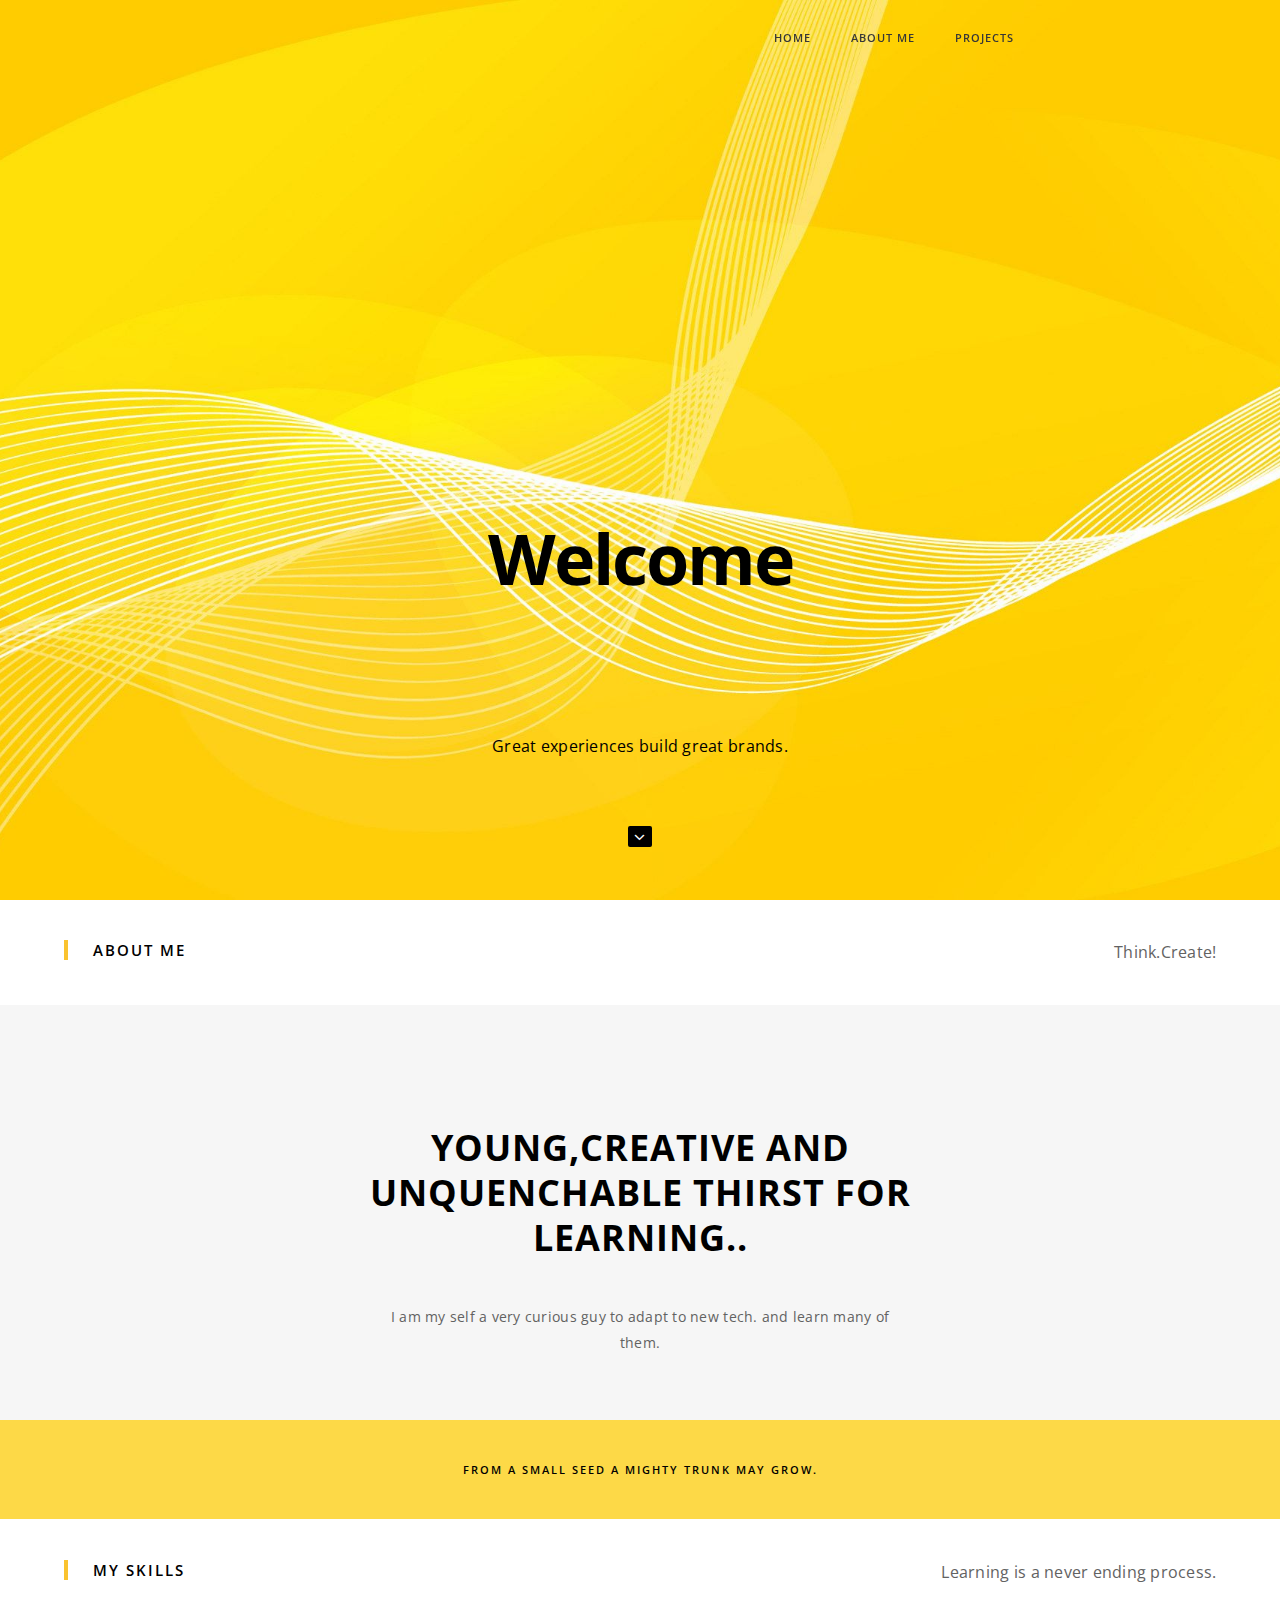
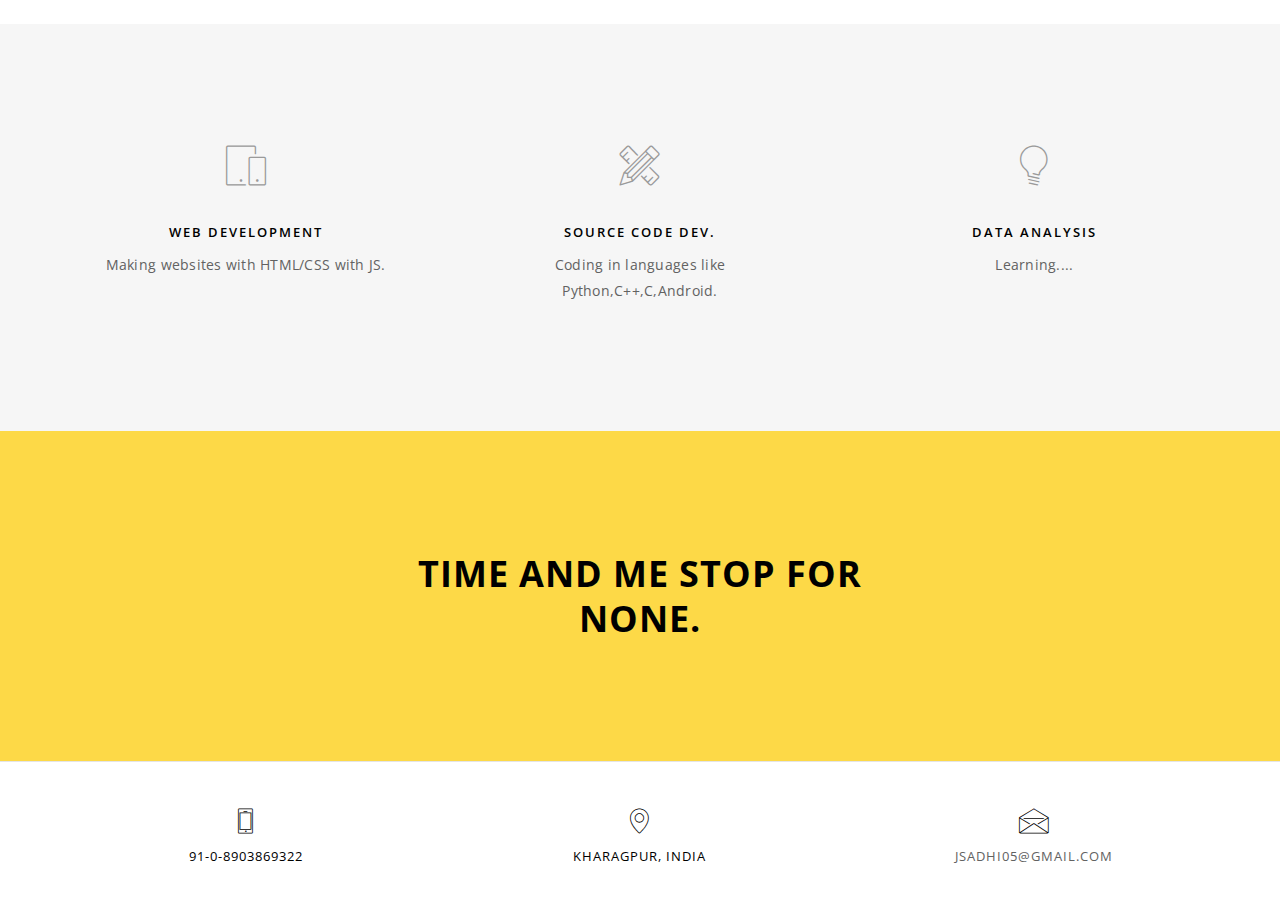
==== commit 83420c5b: "Changes in skill" ====
--- a/index.html
+++ b/index.html
@@ -171,7 +171,7 @@
                     <div class="col-md-4 col-sm-4 text-center xs-margin-bottom-ten">
                         <i class="icon-tools medium-icon"></i>
                         <p class="text-uppercase letter-spacing-2 black-text font-weight-600 margin-five no-margin-bottom">Source code Dev.</p>
-                        <p class="margin-two text-med width-90 center-col">Coding in languages like Python,C++,C.</p>
+                        <p class="margin-two text-med width-90 center-col">Coding in languages like Python,C++,C,Android.</p>
                     </div>
                     <div class="col-md-4 col-sm-4 text-center">
                         <i class="icon-lightbulb medium-icon"></i>
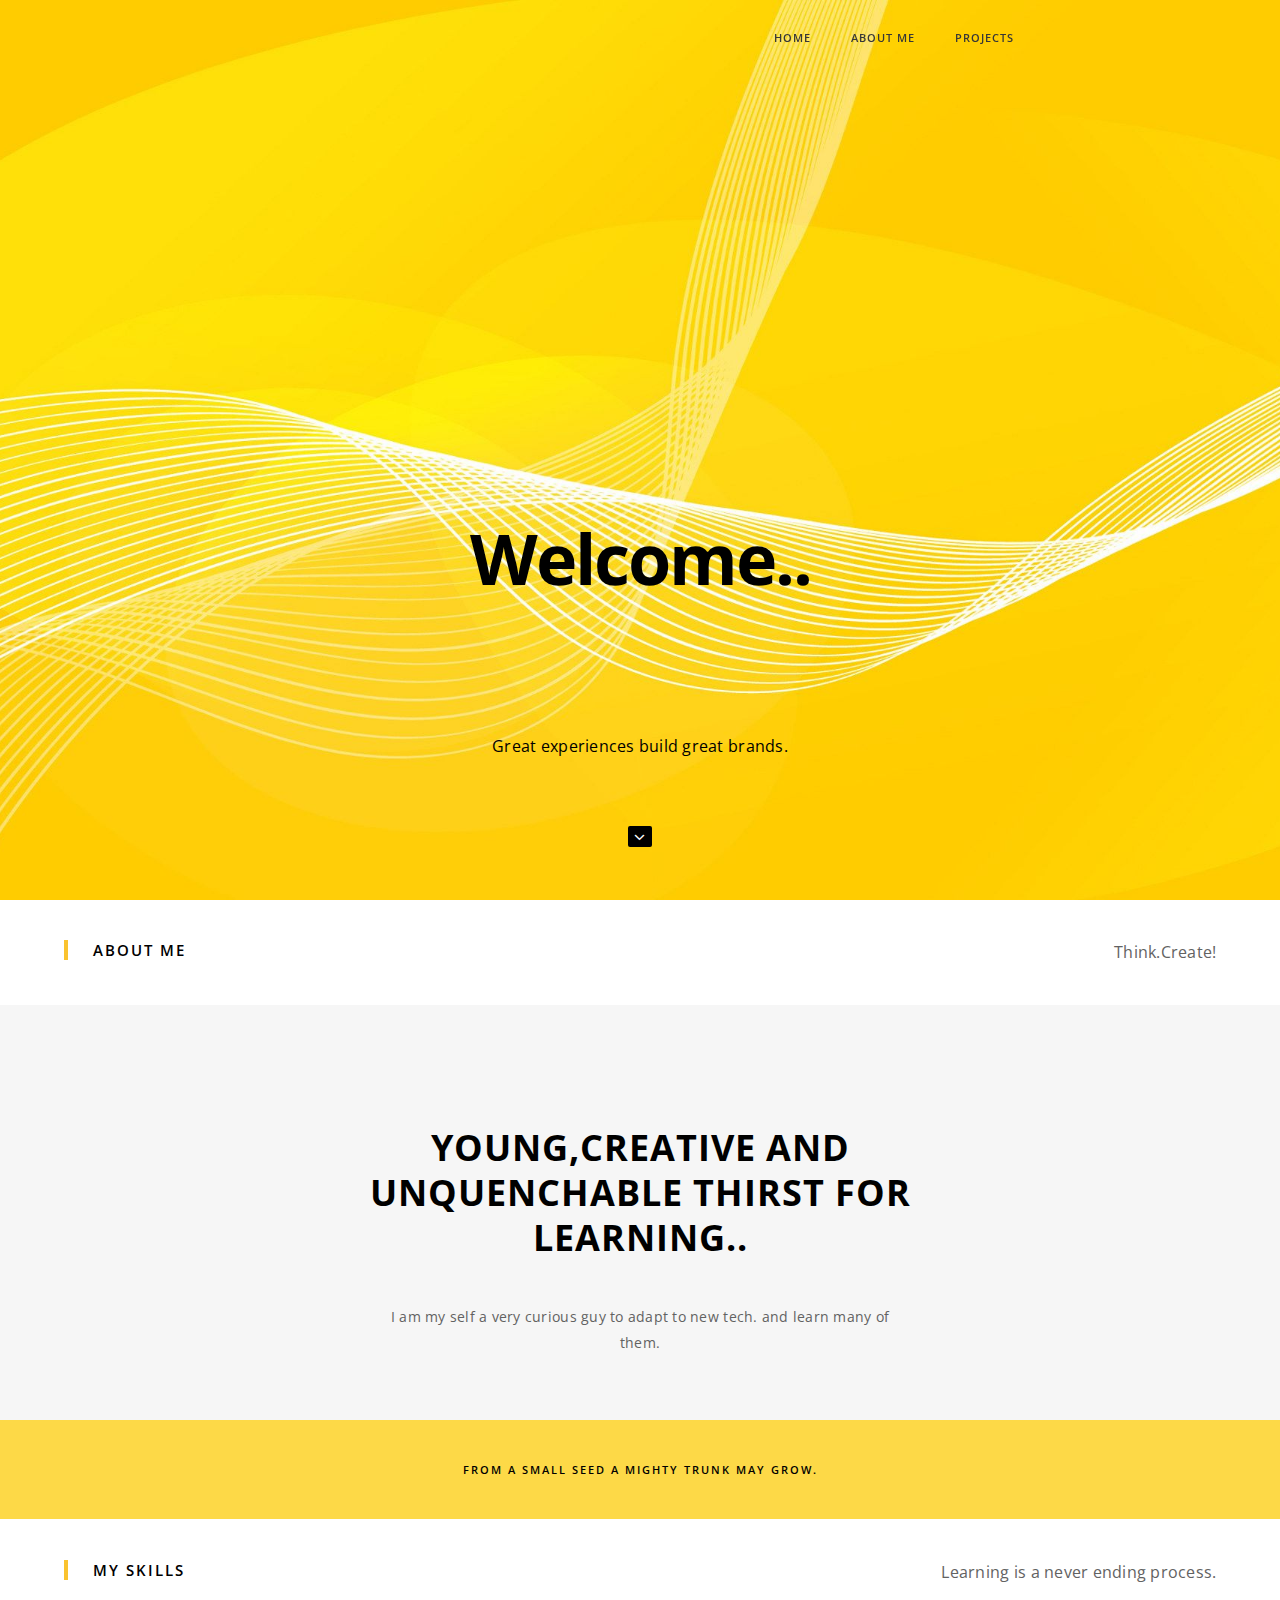
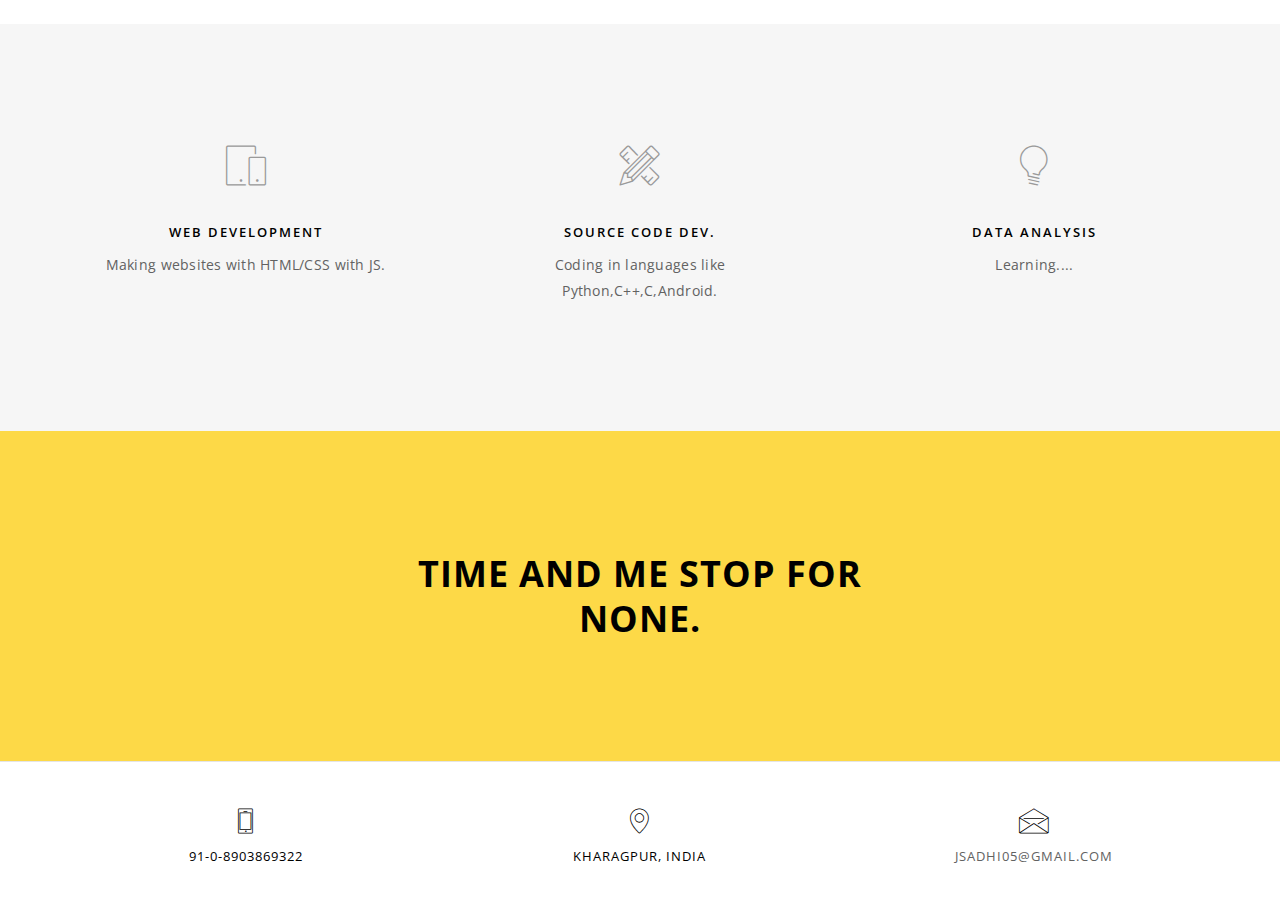
==== commit f594a170: "Update index.html" ====
--- a/index.html
+++ b/index.html
@@ -94,7 +94,7 @@
                     <div class="slider-text-middle-main">
                         <div class="slider-text-bottom agency-header">
                             
-                            <h1>Welcome<br></h1>
+                            <h1>Welcome..<br></h1>
                             <span class="black-text">Great experiences build great brands.</span>
                         </div>
                     </div>
